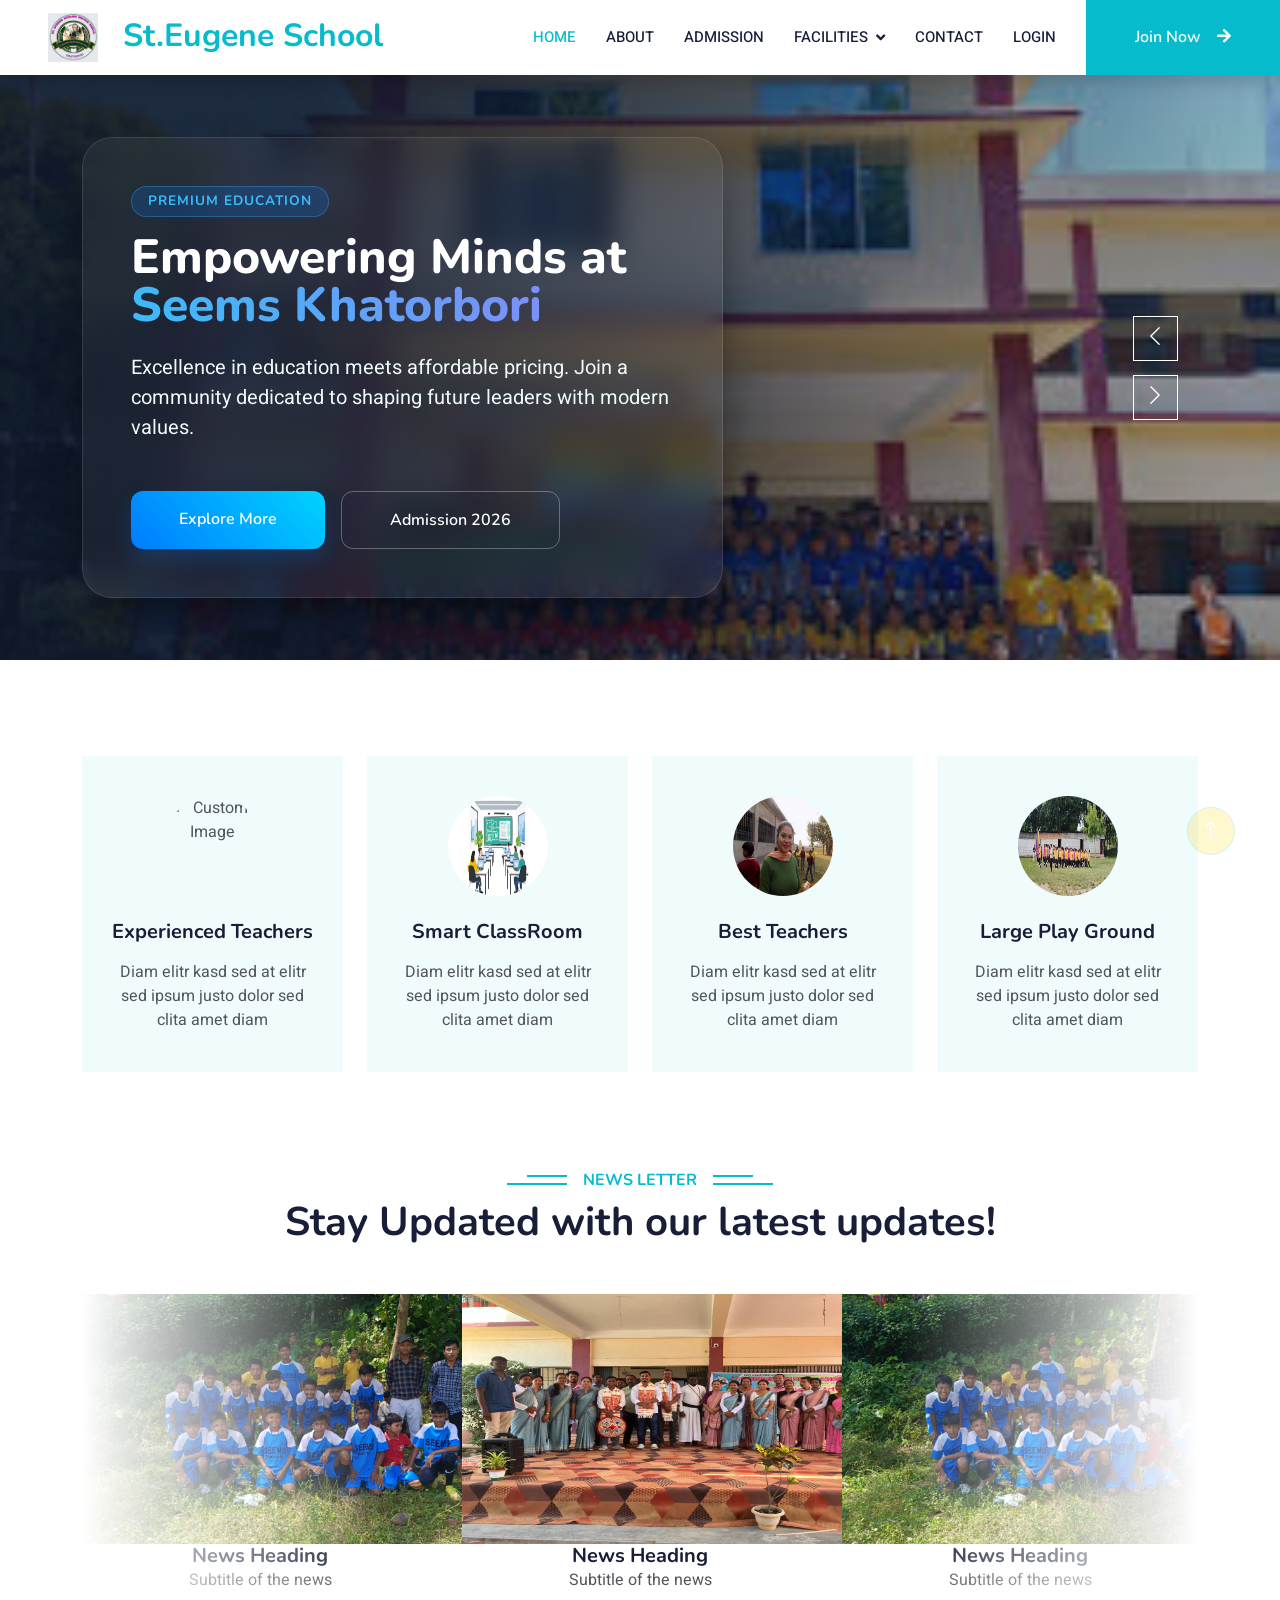
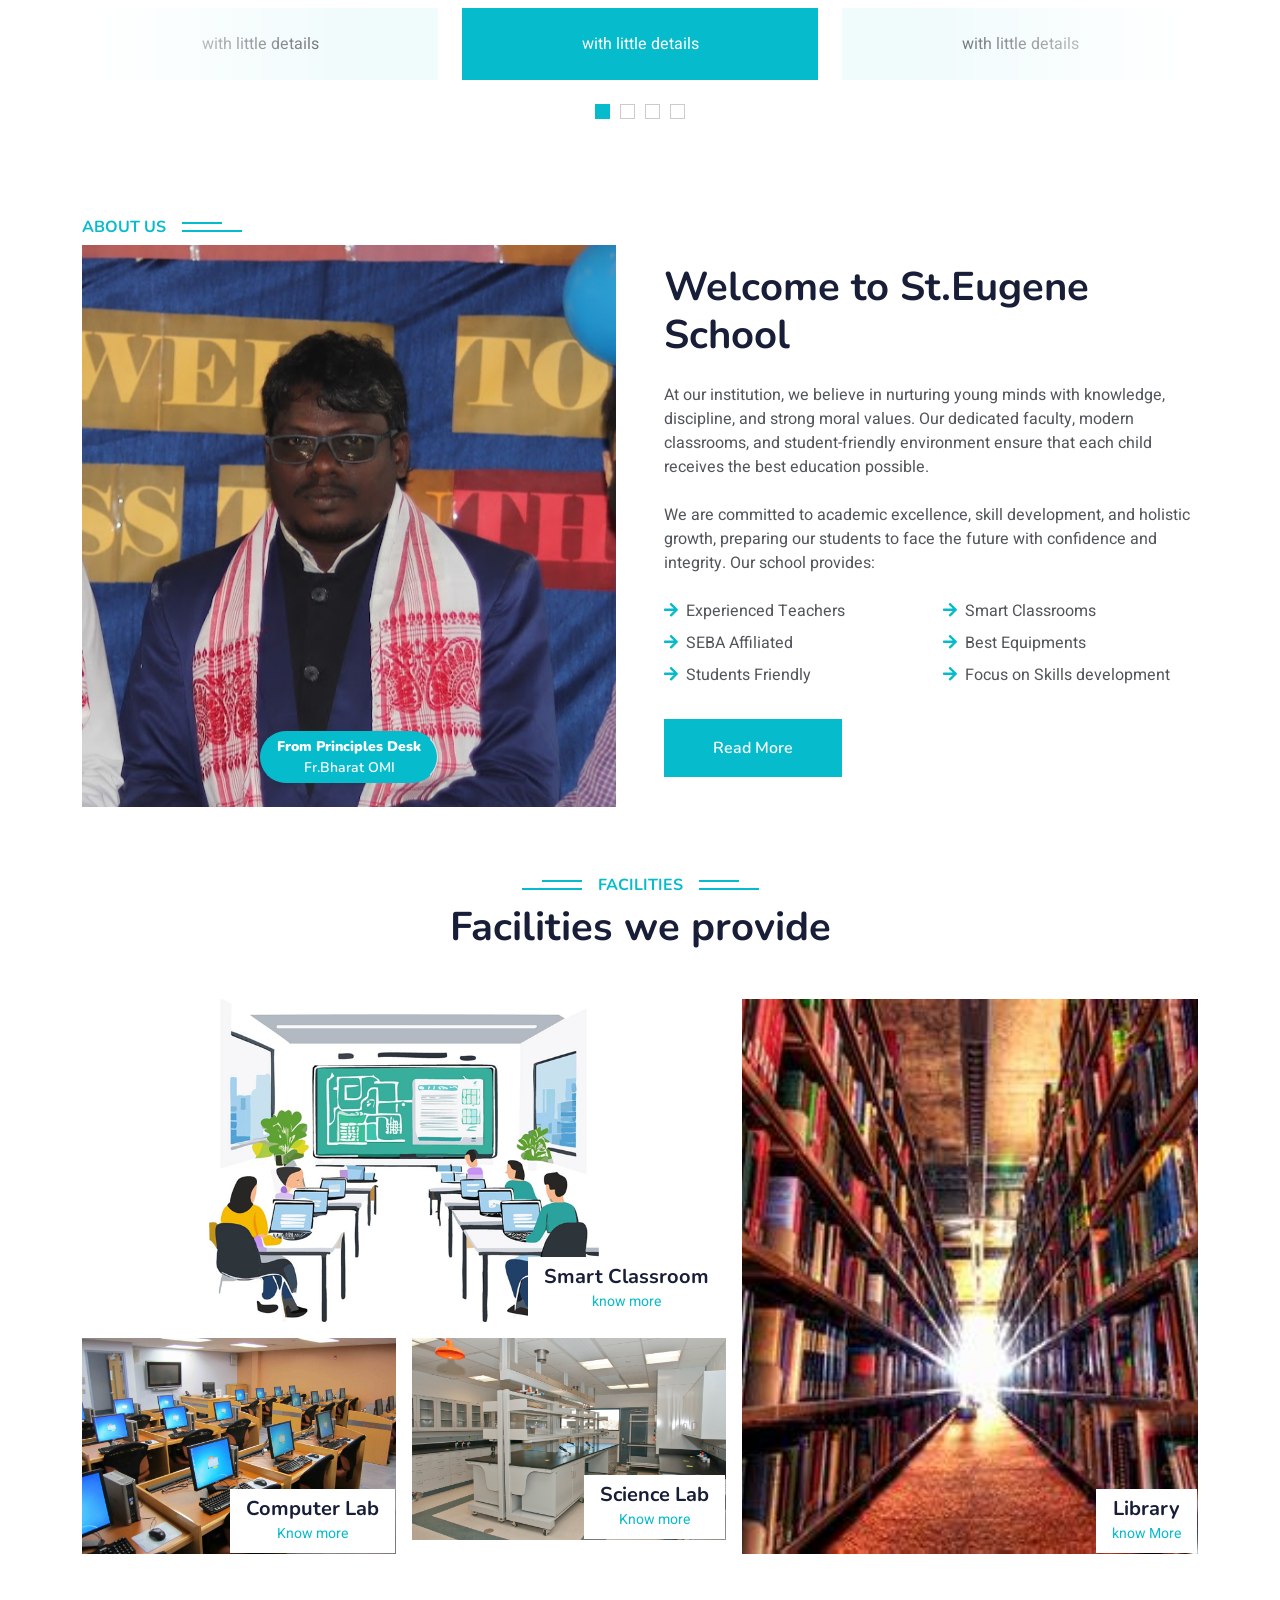
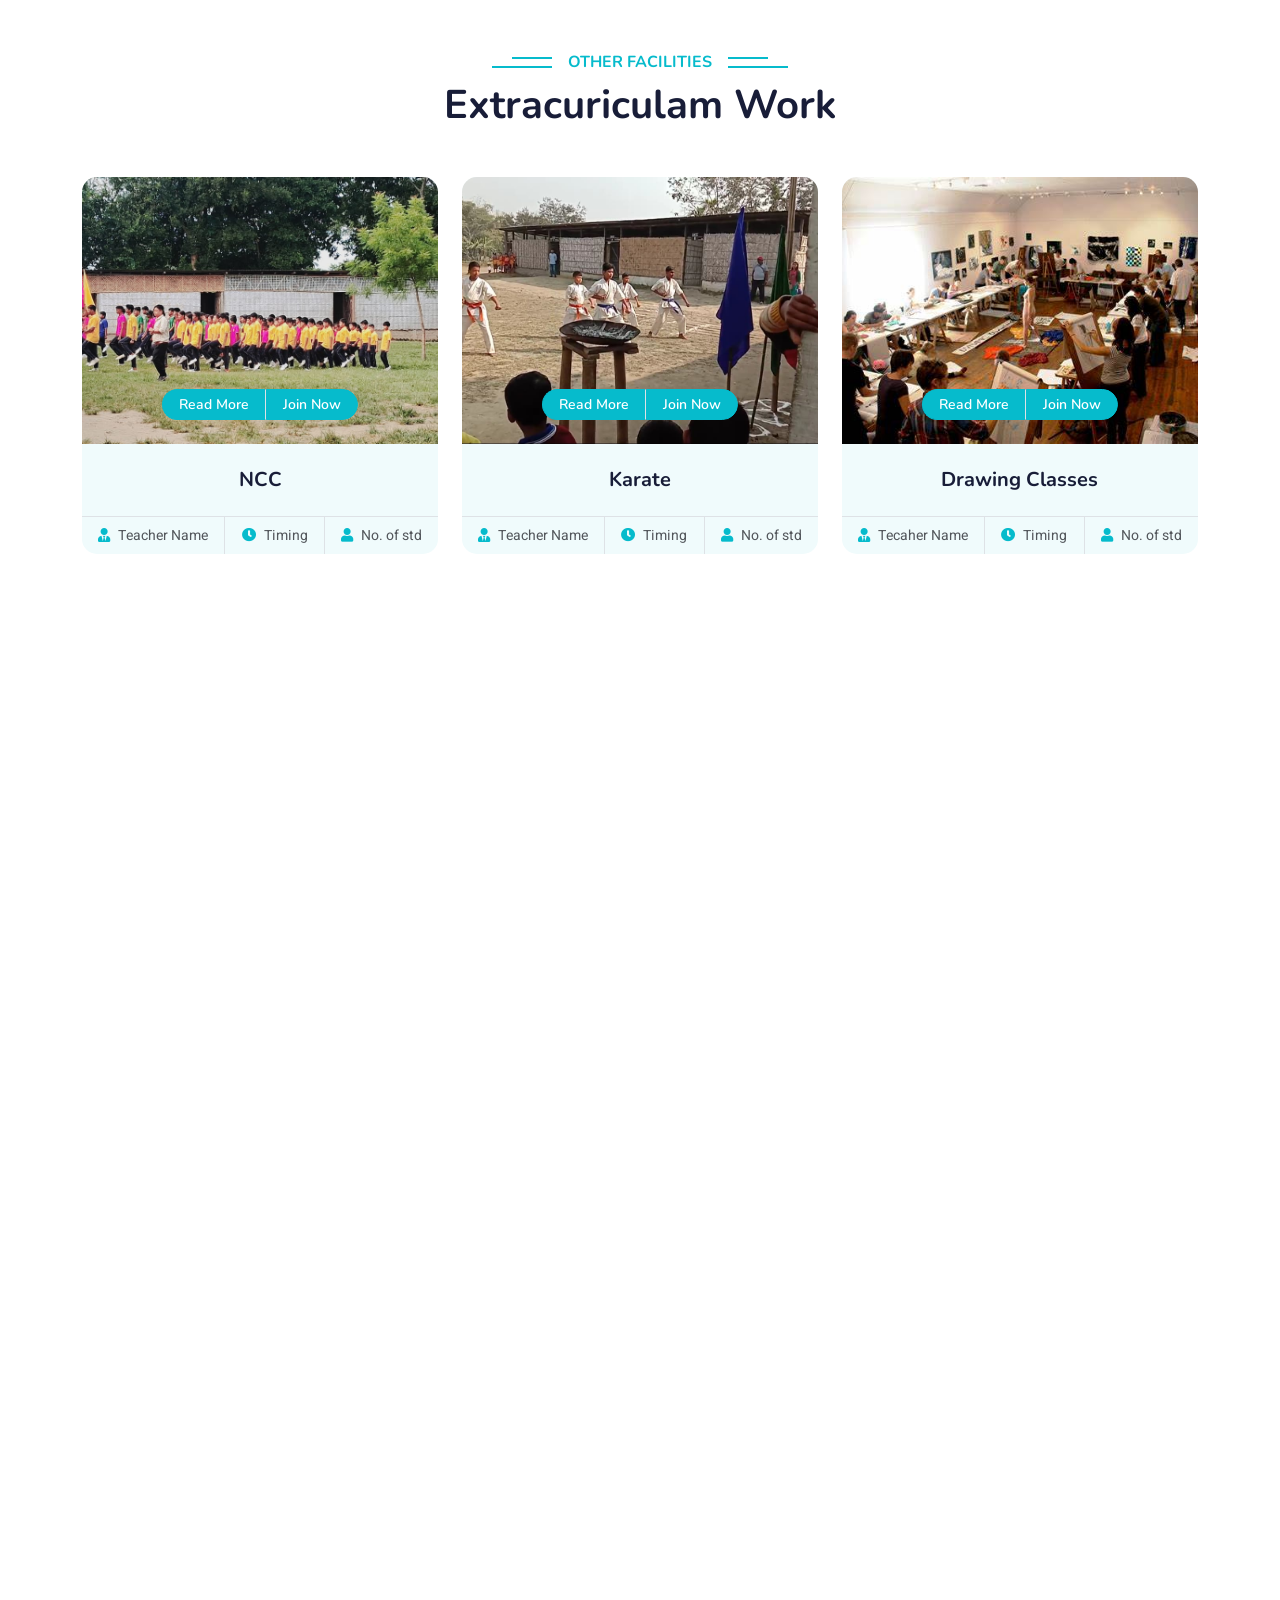
==== index.html @ ec5b70e0 "Initial commit" ====
<!DOCTYPE html>
<html lang="en">

<head>
    <meta charset="utf-8">
    <title>Seemskhatorbori</title>
    <meta content="width=device-width, initial-scale=1.0" name="viewport">
    <meta content="" name="keywords">
    <meta content="" name="description">

    <!-- Favicon -->
    <link href="img/favicon.ico" rel="icon">

    <!-- Google Web Fonts -->
    <link rel="preconnect" href="https://fonts.googleapis.com">
    <link rel="preconnect" href="https://fonts.gstatic.com" crossorigin>
    <link href="https://fonts.googleapis.com/css2?family=Heebo:wght@400;500;600&family=Nunito:wght@600;700;800&display=swap" rel="stylesheet">

    <!-- Icon Font Stylesheet -->
    <link href="https://cdnjs.cloudflare.com/ajax/libs/font-awesome/5.10.0/css/all.min.css" rel="stylesheet">
    <link href="https://cdn.jsdelivr.net/npm/bootstrap-icons@1.4.1/font/bootstrap-icons.css" rel="stylesheet">

    <!-- Libraries Stylesheet -->
    <link href="lib/animate/animate.min.css" rel="stylesheet">
    <link href="lib/owlcarousel/assets/owl.carousel.min.css" rel="stylesheet">

    <!-- Customized Bootstrap Stylesheet -->
    <link href="css/bootstrap.min.css" rel="stylesheet">

    <!-- Template Stylesheet -->
    <link href="css/style.css" rel="stylesheet">
    <link rel="stylesheet" href="/css/footer.css">
</head>

<body>
    <!-- Spinner Start -->
    <div id="spinner" class="show bg-white position-fixed translate-middle w-100 vh-100 top-50 start-50 d-flex align-items-center justify-content-center">
        <div class="spinner-border text-primary" style="width: 3rem; height: 3rem;" role="status">
            <span class="sr-only">Loading...</span>
        </div>
    </div>
    <!-- Spinner End -->


    <!-- Navbar Start -->
    <nav class="navbar navbar-expand-lg bg-white navbar-light shadow sticky-top p-0">
        <a href="index.html" class="navbar-brand d-flex align-items-center px-4 px-lg-5">
            <h2 class="m-0 text-primary"><img src="./img/School Logo.jpg" alt="Custom Image" class="logo me-3">
                St.Eugene School</h2>
        </a>
        <button type="button" class="navbar-toggler me-4" data-bs-toggle="collapse" data-bs-target="#navbarCollapse">
            <span class="navbar-toggler-icon"></span>
        </button>
        <div class="collapse navbar-collapse" id="navbarCollapse">
            <div class="navbar-nav ms-auto p-4 p-lg-0">
                <a href="index.html" class="nav-item nav-link active">Home</a>
                <a href="about.html" class="nav-item nav-link">About</a>
                <a href="admission.html" class="nav-item nav-link">Admission</a>
                <div class="nav-item dropdown">
                    <a href="#" class="nav-link dropdown-toggle" data-bs-toggle="dropdown">Facilities</a>
                    <div class="dropdown-menu fade-down m-0">
                        <a href="faculties.html" class="dropdown-item">Faculties</a>
                        <a href="Alumnicell.html" class="dropdown-item">Alumni Cell</a>
                        <a href="404.html" class="dropdown-item">Add More</a>
                    </div>
                </div>
                <a href="contact.html" class="nav-item nav-link">Contact</a>
                <a href="https://seemskhatorbori.in/site/userlogin" class="nav-item nav-link" id="login">Login</a>
            </div>
            <a href="https://seemskhatorbori.in/admission" class="btn btn-primary py-4 px-lg-5 d-none d-lg-block">Join Now<i class="fa fa-arrow-right ms-3"></i></a>
        </div>
        <!-- Custom Popup -->
        <div id="popup" class="popup">
            <div class="popup-content">
                <span class="close-btn">&times;</span>
                <p>Are you a student of St.Eugene school?</p>
                <button id="yes-btn">Yes</button>
                <button id="no-btn">No</button>
            </div>
        </div>
    </nav>
    <!-- Navbar End -->


    <!-- Carousel Start -->
    <div class="container-fluid p-0 mb-5 header-carousel-wrapper">
        <div class="owl-carousel header-carousel position-relative">
            
            <div class="owl-carousel-item position-relative">
                <img class="img-fluid carousel-img" src="./img/banner.jpg" alt="Banner">
                <div class="carousel-overlay">
                    <div class="container h-100">
                        <div class="row h-100 align-items-center">
                            <div class="col-sm-10 col-lg-7">
                                <div class="glass-content-card animated fadeIn">
                                    <h5 class="modern-badge mb-3 animated slideInDown">Premium Education</h5>
                                    <h1 class="display-2 text-white fw-bold mb-4 animated slideInDown">Empowering Minds at <span class="text-gradient">Seems Khatorbori</span></h1>
                                    <p class="fs-5 text-light mb-5 animated fadeInUp">Excellence in education meets affordable pricing. Join a community dedicated to shaping future leaders with modern values.</p>
                                    <div class="d-flex flex-wrap gap-3">
                                        <a href="Readmore.html" class="btn btn-width btn-primary-modern py-3 px-5 animated slideInLeft">Explore More</a>
                                        <a href="https://seemskhatorbori.in/admission" class="btn btn-width btn-outline-glass py-3 px-5 animated slideInRight">Admission 2026</a>
                                    </div>
                                </div>
                            </div>
                        </div>
                    </div>
                </div>
            </div>

            <div class="owl-carousel-item position-relative">
                <img class="img-fluid carousel-img" src="./img/School Wallpaper 2.jpg" alt="School Campus">
                <div class="carousel-overlay">
                    <div class="container h-100">
                        <div class="row h-100 align-items-center">
                            <div class="col-sm-10 col-lg-7">
                                <div class="glass-content-card animated fadeIn">
                                    <h5 class="modern-badge mb-3 animated slideInDown">Our Campus</h5>
                                    <h1 class="display-2 text-white fw-bold mb-4 animated slideInDown">A World-Class Environment for <span class="text-gradient">Growth</span></h1>
                                    <p class="fs-5 text-light mb-5 animated fadeInUp">Our state-of-the-art facilities provide the perfect backdrop for students to explore their full potential in Morigaon.</p>
                                    <div class="d-flex flex-wrap gap-3">
                                        <a href="Readmore.html" class="btn btn-width btn-primary-modern py-3 px-5 animated slideInLeft">View Facilities</a>
                                        <a href="https://seemskhatorbori.in/admission" class="btn btn-width btn-outline-glass py-3 px-5 animated slideInRight">Join Us Now</a>
                                    </div>
                                </div>
                            </div>
                        </div>
                    </div>
                </div>
            </div>

        </div>
    </div>
    <!-- Carousel End -->


    <!-- Core Features -->
    <div class="container-xxl py-5">
        <div class="container">
            <div class="row g-4">
                <div class="col-lg-3 col-sm-6 wow fadeInUp" data-wow-delay="0.1s">
                    <div class="service-item text-center pt-3">
                        <div class="p-4">
                            <!--i class="fa fa-3x fa-graduation-cap text-primary mb-4"></i-->
                            <img src="./img/Teacher 1.JPG" alt="Custom Image" class="logo mb-4" style="width: 100px; height: 100px; display: inline-block; border-radius: 50%;">
                            <h5 class="mb-3">Experienced Teachers</h5>
                            <p>Diam elitr kasd sed at elitr sed ipsum justo dolor sed clita amet diam</p>
                        </div>
                    </div>
                </div>
                <div class="col-lg-3 col-sm-6 wow fadeInUp" data-wow-delay="0.3s">
                    <div class="service-item text-center pt-3">
                        <div class="p-4">
                            <!--i class="fa fa-3x fa-globe text-primary mb-4"></i-->
                            <img src="./img/Smart Classroom.png" alt="Custom Image" class="logo mb-4" style="width: 100px; height: 100px; display: inline-block; border-radius: 50%;">
                            <h5 class="mb-3">Smart ClassRoom</h5>
                            <p>Diam elitr kasd sed at elitr sed ipsum justo dolor sed clita amet diam</p>
                        </div>
                    </div>
                </div>
                <div class="col-lg-3 col-sm-6 wow fadeInUp" data-wow-delay="0.5s">
                    <div class="service-item text-center pt-3">
                        <div class="p-4">
                            <!--i class="fa fa-3x fa-home text-primary mb-4"></i-->
                            <img src="./img/Teacher 2.jpg" alt="Custom Image" class="logo mb-4" style="width: 100px; height: 100px; display: inline-block; border-radius: 50%;">
                            <h5 class="mb-3">Best Teachers</h5>
                            <p>Diam elitr kasd sed at elitr sed ipsum justo dolor sed clita amet diam</p>
                        </div>
                    </div>
                </div>
                <div class="col-lg-3 col-sm-6 wow fadeInUp" data-wow-delay="0.7s">
                    <div class="service-item text-center pt-3">
                        <div class="p-4">
                            <!--i class="fa fa-3x fa-book-open text-primary mb-4"></i-->
                            <img src="./img/NCC.jpg" alt="Custom Image" class="logo mb-4" style="width: 100px; height: 100px; display: inline-block; border-radius: 50%;">
                            <h5 class="mb-3">Large Play Ground</h5>
                            <p>Diam elitr kasd sed at elitr sed ipsum justo dolor sed clita amet diam</p>
                        </div>
                    </div>
                </div>
            </div>
        </div>
    </div>
    <!-- Core Features -->

    <!-- News Letter -->
    <div class="container-xxl py-5 wow fadeInUp" data-wow-delay="0.1s">
        <div class="container">
            <div class="text-center">
                <h6 class="section-title bg-white text-center text-primary px-3">News Letter </h6>
                <h1 class="mb-5">Stay Updated with our latest updates!</h1>
            </div>
            <div class="owl-carousel testimonial-carousel position-relative">
                <div class="testimonial-item text-center">
                    <img src="./img/News Letter 1.jpg" style="width: 450px; height: 250px; display: inline-block;">
                    <h5 class="mb-0">News Heading</h5>
                    <p>Subtitle of the news</p>
                    <div class="testimonial-text bg-light text-center p-4">
                    <p class="mb-0">with little details</p>
                    </div>
                </div>
                <div class="testimonial-item text-center">
                    <img src="./img/News Letter 2.jpg" style="width: 450px; height: 250px; display: inline-block;">
                    <h5 class="mb-0">News Heading</h5>
                    <p>Subtitle of the news</p>
                    <div class="testimonial-text bg-light text-center p-4">
                    <p class="mb-0">with little details</p>
                    </div>
                </div>
                <div class="testimonial-item text-center">
                    <img src="./img/News Letter 1.jpg" style="width: 450px; height: 250px; display: inline-block;">
                    <h5 class="mb-0">News Heading</h5>
                    <p>Subtitle of the news</p>
                    <div class="testimonial-text bg-light text-center p-4">
                    <p class="mb-0">with little details</p>
                    </div>
                </div>
                <div class="testimonial-item text-center">
                    <img src="./img/News Letter 2.jpg" style="width: 450px; height: 250px; display: inline-block;">
                    <h5 class="mb-0">News Heading</h5>
                    <p>Subtitle of the news</p>
                    <div class="testimonial-text bg-light text-center p-4">
                    <p class="mb-0">with little details</p>
                    </div>
                </div>
            </div>
        </div>
    </div>
    <!-- News Letter End -->


    <!--About Start -->
       <div class="container-xxl py-5">
        <div class="container">
            <div class="row g-5">
                <div class="col-lg-6 wow fadeInUp" data-wow-delay="0.1s" style="min-height: 400px;">
                    <h6 class="section-title bg-white text-start text-primary pe-3">About Us</h6>
                    <div class="position-relative h-100">
                        <img class="img-fluid position-absolute w-100 h-100" src="./img/Principle Image.jpg" alt="Principles Image" style="object-fit: cover;"></img>
                            <div class="w-100 d-flex justify-content-center position-absolute bottom-0 start-0 mb-4">
                                <a href="#" class="flex-shrink-0 btn btn-sm btn-primary px-3 border-end" style="border-radius: 30px 30px 30px 30px;"><b>From Principles Desk</b> <br>Fr.Bharat OMI</a>
                            </div>
                    </div>
                </div>
                <div class="col-lg-6 wow fadeInUp" data-wow-delay="0.3s">
                    <!-- <h6 class="section-title bg-white text-start text-primary pe-3">About Us</h6> --><br><br>
                    <h1 class="mb-4">Welcome to St.Eugene School</h1>
                    <p class="mb-4">At our institution, we believe in nurturing young minds with knowledge,
                         discipline, and strong moral values. Our dedicated faculty, modern classrooms, 
                         and student-friendly environment ensure that each child receives the best education possible. </p>
                    <p class="mb-4">We are committed to academic excellence, skill development, and holistic growth,
                         preparing our students to face the future with confidence and integrity. Our school provides:</p>
                    <div class="row gy-2 gx-4 mb-4">
                        <div class="col-sm-6">
                            <p class="mb-0"><i class="fa fa-arrow-right text-primary me-2"></i>Experienced Teachers</p>
                        </div>
                        <div class="col-sm-6">
                            <p class="mb-0"><i class="fa fa-arrow-right text-primary me-2"></i>Smart Classrooms</p>
                        </div>
                        <div class="col-sm-6">
                            <p class="mb-0"><i class="fa fa-arrow-right text-primary me-2"></i>SEBA Affiliated</p>
                        </div>
                        <div class="col-sm-6">
                            <p class="mb-0"><i class="fa fa-arrow-right text-primary me-2"></i>Best Equipments</p>
                        </div>
                        <div class="col-sm-6">
                            <p class="mb-0"><i class="fa fa-arrow-right text-primary me-2"></i>Students Friendly</p>
                        </div>
                        <div class="col-sm-6">
                            <p class="mb-0"><i class="fa fa-arrow-right text-primary me-2"></i>Focus on Skills development</p>
                        </div>
                    </div>
                    <a class="btn btn-primary py-3 px-5 mt-2" href="principlesDesk.html">Read More</a>
                </div>
            </div>
        </div>
    </div>
    <!-- About End -->


    <!-- Facilities Start -->
    <div class="container-xxl py-5 category">
        <div class="container">
            <div class="text-center wow fadeInUp" data-wow-delay="0.1s">
                <h6 class="section-title bg-white text-center text-primary px-3">Facilities</h6>
                <h1 class="mb-5">Facilities we provide</h1>
            </div>
            <div class="row g-3">
                <div class="col-lg-7 col-md-6">
                    <div class="row g-3">
                        <div class="col-lg-12 col-md-12 wow zoomIn" data-wow-delay="0.1s">
                            <a class="position-relative d-block overflow-hidden" href="">
                                <img class="img-fluid" src="./img/Smart Classroom.png" alt="Smart Classroom Image">
                                <div class="bg-white text-center position-absolute bottom-0 end-0 py-2 px-3" style="margin: 1px;">
                                    <h5 class="m-0">Smart Classroom</h5>
                                    <small class="text-primary">know more</small>
                                </div>
                            </a>
                        </div>
                        <div class="col-lg-6 col-md-12 wow zoomIn" data-wow-delay="0.3s">
                            <a class="position-relative d-block overflow-hidden" href="">
                                <img class="img-fluid" src="./img/Computer Lab.jpg" alt="Computer Lab Image">
                                <div class="bg-white text-center position-absolute bottom-0 end-0 py-2 px-3" style="margin: 1px;">
                                    <h5 class="m-0">Computer Lab </h5>
                                    <small class="text-primary">Know more</small>
                                </div>
                            </a>
                        </div>
                        <div class="col-lg-6 col-md-12 wow zoomIn" data-wow-delay="0.5s">
                            <a class="position-relative d-block overflow-hidden" href="">
                                <img class="img-fluid" src="./img/Science Lab.jpg" alt="Science Lab Image">
                                <div class="bg-white text-center position-absolute bottom-0 end-0 py-2 px-3" style="margin: 1px;">
                                    <h5 class="m-0">Science Lab </h5>
                                    <small class="text-primary">Know more</small>
                                </div>
                            </a>
                        </div>
                    </div>
                </div>
                <div class="col-lg-5 col-md-6 wow zoomIn" data-wow-delay="0.7s" style="min-height: 350px;">
                    <a class="position-relative d-block h-100 overflow-hidden" href="">
                        <img class="img-fluid position-absolute w-100 h-100" src="./img/Library.jpg" alt="Library Image" style="object-fit: cover;">
                        <div class="bg-white text-center position-absolute bottom-0 end-0 py-2 px-3" style="margin:  1px;">
                            <h5 class="m-0">Library </h5>
                            <small class="text-primary">know More </small>
                        </div>
                    </a>
                </div>
            </div>
        </div>
    </div>
    <!-- Facilities End -->


    <!-- Other Facilities Start -->
    <div class="container-xxl py-5">
        <div class="container">
            <div class="text-center wow fadeInUp" data-wow-delay="0.1s">
                <h6 class="section-title bg-white text-center text-primary px-3">Other Facilities</h6>
                <h1 class="mb-5">Extracuriculam Work</h1>
            </div>
            <div class="row g-4 justify-content-center">
                <div class="col-lg-4 col-md-6 wow fadeInUp" data-wow-delay="0.1s">
                    <div class="course-item bg-light">
                        <div class="position-relative overflow-hidden">
                            <img class="img-fluid" src="./img/NCC.jpg" alt="NCC">
                            <div class="w-100 d-flex justify-content-center position-absolute bottom-0 start-0 mb-4">
                                <a href="#" class="flex-shrink-0 btn btn-sm btn-primary px-3 border-end" style="border-radius: 30px 0 0 30px;">Read More</a>
                                <a href="#" class="flex-shrink-0 btn btn-sm btn-primary px-3" style="border-radius: 0 30px 30px 0;">Join Now</a>
                            </div>
                        </div>
                        <div class="text-center p-4 pb-0">
                            <!--h3 class="mb-0">$149.00</h3>
                            <!--div class="mb-3">
                                <small class="fa fa-star text-primary"></small>
                                <small class="fa fa-star text-primary"></small>
                                <small class="fa fa-star text-primary"></small>
                                <small class="fa fa-star text-primary"></small>
                                <small class="fa fa-star text-primary"></small>
                                <small>(123)</small>
                            </div-->
                            <h5 class="mb-4">NCC</h5>
                        </div>
                        <div class="d-flex border-top">
                            <small class="flex-fill text-center border-end py-2"><i class="fa fa-user-tie text-primary me-2"></i>Teacher Name </small>
                            <small class="flex-fill text-center border-end py-2"><i class="fa fa-clock text-primary me-2"></i>Timing </small>
                            <small class="flex-fill text-center py-2"><i class="fa fa-user text-primary me-2"></i>No. of std</small>
                        </div>
                    </div>
                </div>
                <div class="col-lg-4 col-md-6 wow fadeInUp" data-wow-delay="0.3s">
                    <div class="course-item bg-light">
                        <div class="position-relative overflow-hidden">
                            <img class="img-fluid" src="./img/Karate.jpg" alt="Karate">
                            <div class="w-100 d-flex justify-content-center position-absolute bottom-0 start-0 mb-4">
                                <a href="#" class="flex-shrink-0 btn btn-sm btn-primary px-3 border-end" style="border-radius: 30px 0 0 30px;">Read More</a>
                                <a href="#" class="flex-shrink-0 btn btn-sm btn-primary px-3" style="border-radius: 0 30px 30px 0;">Join Now</a>
                            </div>
                        </div>
                        <div class="text-center p-4 pb-0">
                            <!--h3 class="mb-0">$149.00</h3>
                            <div class="mb-3">
                                <small class="fa fa-star text-primary"></small>
                                <small class="fa fa-star text-primary"></small>
                                <small class="fa fa-star text-primary"></small>
                                <small class="fa fa-star text-primary"></small>
                                <small class="fa fa-star text-primary"></small>
                                <small>(123)</small>
                            </div-->
                            <h5 class="mb-4">Karate </h5>
                        </div>
                        <div class="d-flex border-top">
                            <small class="flex-fill text-center border-end py-2"><i class="fa fa-user-tie text-primary me-2"></i>Teacher Name</small>
                            <small class="flex-fill text-center border-end py-2"><i class="fa fa-clock text-primary me-2"></i>Timing</small>
                            <small class="flex-fill text-center py-2"><i class="fa fa-user text-primary me-2"></i>No. of std</small>
                        </div>
                    </div>
                </div>
                <div class="col-lg-4 col-md-6 wow fadeInUp" data-wow-delay="0.5s">
                    <div class="course-item bg-light">
                        <div class="position-relative overflow-hidden">
                            <img class="img-fluid" src="./img/Drawing Classes.jpg" alt="Drawing Classes">
                            <div class="w-100 d-flex justify-content-center position-absolute bottom-0 start-0 mb-4">
                                <a href="#" class="flex-shrink-0 btn btn-sm btn-primary px-3 border-end" style="border-radius: 30px 0 0 30px;">Read More</a>
                                <a href="#" class="flex-shrink-0 btn btn-sm btn-primary px-3" style="border-radius: 0 30px 30px 0;">Join Now</a>
                            </div>
                        </div>
                        <div class="text-center p-4 pb-0">
                            <!--h3 class="mb-0">$149.00</h3>
                            <div class="mb-3">
                                <small class="fa fa-star text-primary"></small>
                                <small class="fa fa-star text-primary"></small>
                                <small class="fa fa-star text-primary"></small>
                                <small class="fa fa-star text-primary"></small>
                                <small class="fa fa-star text-primary"></small>
                                <small>(123)</small>
                            </div-->
                            <h5 class="mb-4">Drawing Classes </h5>
                        </div>
                        <div class="d-flex border-top">
                            <small class="flex-fill text-center border-end py-2"><i class="fa fa-user-tie text-primary me-2"></i>Tecaher Name</small>
                            <small class="flex-fill text-center border-end py-2"><i class="fa fa-clock text-primary me-2"></i>Timing</small>
                            <small class="flex-fill text-center py-2"><i class="fa fa-user text-primary me-2"></i>No. of std</small>
                        </div>
                    </div>
                </div>
            </div>
        </div>
    </div>
    <!-- Other Facilities End -->


    <!-- Faculties start -->
    <div class="container-xxl py-5">
        <div class="container">
            <div class="text-center wow fadeInUp" data-wow-delay="0.1s">
                <h6 class="section-title bg-white text-center text-primary px-3">Faculties</h6>
                <h1 class="mb-5">Experienced Teachers</h1>
            </div>
            <div class="owl-carousel faculty-carousel wow fadeInUp" data-wow-delay="0.2s">

                <div class="col-lg-3 col-md-6 wow fadeInUp" data-wow-delay="0.5s">
                    <div class="team-item team-item-modern bg-light">
                            <div class="overflow-hidden">
                                <img class="img-fluid" src="./img/Teacher 1.JPG" alt="Teacher Image">
                            </div>
                            <div class="position-relative d-flex justify-content-center" style="margin-top: -23px;">
                                <div class="bg-light d-flex justify-content-center pt-2 px-1">
                                    <a class="btn btn-sm-square btn-primary mx-1" href=""><i class="fab fa-facebook-f"></i></a>
                                    <a class="btn btn-sm-square btn-primary mx-1" href=""><i class="fab fa-twitter"></i></a>
                                    <a class="btn btn-sm-square btn-primary mx-1" href=""><i class="fab fa-instagram"></i></a>
                                </div>
                            </div>
                        <div class="text-center p-4">
                            <h5 class="mb-0">Teacher Name</h5>
                            <small>Science</small>
                        </div>
                    </div>
                </div>

                <div class="col-lg-3 col-md-6 wow fadeInUp" data-wow-delay="0.5s">
                    <div class="team-item bg-light">
                            <div class="overflow-hidden">
                                <img class="img-fluid" src="./img/Teacher 2.JPG" alt="Teacher Image">
                            </div>
                            <div class="position-relative d-flex justify-content-center" style="margin-top: -23px;">
                                <div class="bg-light d-flex justify-content-center pt-2 px-1">
                                    <a class="btn btn-sm-square btn-primary mx-1" href=""><i class="fab fa-facebook-f"></i></a>
                                    <a class="btn btn-sm-square btn-primary mx-1" href=""><i class="fab fa-twitter"></i></a>
                                    <a class="btn btn-sm-square btn-primary mx-1" href=""><i class="fab fa-instagram"></i></a>
                                </div>
                            </div>
                        <div class="text-center p-4">
                            <h5 class="mb-0">Teacher Name</h5>
                            <small>Science</small>
                        </div>
                    </div>
                </div>

                <div class="col-lg-3 col-md-6 wow fadeInUp" data-wow-delay="0.5s">
                    <div class="team-item bg-light">
                            <div class="overflow-hidden">
                                <img class="img-fluid" src="./img/Teacher 1.JPG" alt="Teacher Image">
                            </div>
                            <div class="position-relative d-flex justify-content-center" style="margin-top: -23px;">
                                <div class="bg-light d-flex justify-content-center pt-2 px-1">
                                    <a class="btn btn-sm-square btn-primary mx-1" href=""><i class="fab fa-facebook-f"></i></a>
                                    <a class="btn btn-sm-square btn-primary mx-1" href=""><i class="fab fa-twitter"></i></a>
                                    <a class="btn btn-sm-square btn-primary mx-1" href=""><i class="fab fa-instagram"></i></a>
                                </div>
                            </div>
                        <div class="text-center p-4">
                            <h5 class="mb-0">Teacher Name</h5>
                            <small>Science</small>
                        </div>
                    </div>
                </div>

                <div class="col-lg-3 col-md-6 wow fadeInUp" data-wow-delay="0.5s">
                    <div class="team-item bg-light">
                            <div class="overflow-hidden">
                                <img class="img-fluid" src="./img/Teacher 2.JPG" alt="Teacher Image">
                            </div>
                            <div class="position-relative d-flex justify-content-center" style="margin-top: -23px;">
                                <div class="bg-light d-flex justify-content-center pt-2 px-1">
                                    <a class="btn btn-sm-square btn-primary mx-1" href=""><i class="fab fa-facebook-f"></i></a>
                                    <a class="btn btn-sm-square btn-primary mx-1" href=""><i class="fab fa-twitter"></i></a>
                                    <a class="btn btn-sm-square btn-primary mx-1" href=""><i class="fab fa-instagram"></i></a>
                                </div>
                            </div>
                        <div class="text-center p-4">
                            <h5 class="mb-0">Teacher Name</h5>
                            <small>Science</small>
                        </div>
                    </div>
                </div>

                <div class="col-lg-3 col-md-6 wow fadeInUp" data-wow-delay="0.5s">
                    <div class="team-item bg-light">
                            <div class="overflow-hidden">
                                <img class="img-fluid" src="./img/Teacher 1.JPG" alt="Teacher Image">
                            </div>
                            <div class="position-relative d-flex justify-content-center" style="margin-top: -23px;">
                                <div class="bg-light d-flex justify-content-center pt-2 px-1">
                                    <a class="btn btn-sm-square btn-primary mx-1" href=""><i class="fab fa-facebook-f"></i></a>
                                    <a class="btn btn-sm-square btn-primary mx-1" href=""><i class="fab fa-twitter"></i></a>
                                    <a class="btn btn-sm-square btn-primary mx-1" href=""><i class="fab fa-instagram"></i></a>
                                </div>
                            </div>
                        <div class="text-center p-4">
                            <h5 class="mb-0">Teacher Name</h5>
                            <small>Science</small>
                        </div>
                    </div>
                </div>

                <div class="col-lg-3 col-md-6 wow fadeInUp" data-wow-delay="0.5s">
                    <div class="team-item bg-light">
                            <div class="overflow-hidden">
                                <img class="img-fluid" src="./img/Teacher 2.JPG" alt="Teacher Image">
                            </div>
                            <div class="position-relative d-flex justify-content-center" style="margin-top: -23px;">
                                <div class="bg-light d-flex justify-content-center pt-2 px-1">
                                    <a class="btn btn-sm-square btn-primary mx-1" href=""><i class="fab fa-facebook-f"></i></a>
                                    <a class="btn btn-sm-square btn-primary mx-1" href=""><i class="fab fa-twitter"></i></a>
                                    <a class="btn btn-sm-square btn-primary mx-1" href=""><i class="fab fa-instagram"></i></a>
                                </div>
                            </div>
                        <div class="text-center p-4">
                            <h5 class="mb-0">Teacher Name</h5>
                            <small>Science</small>
                        </div>
                    </div>
                </div>

                <div class="col-lg-3 col-md-6 wow fadeInUp" data-wow-delay="0.5s">
                    <div class="team-item bg-light">
                            <div class="overflow-hidden">
                                <img class="img-fluid" src="./img/Teacher 1.JPG" alt="Teacher Image">
                            </div>
                            <div class="position-relative d-flex justify-content-center" style="margin-top: -23px;">
                                <div class="bg-light d-flex justify-content-center pt-2 px-1">
                                    <a class="btn btn-sm-square btn-primary mx-1" href=""><i class="fab fa-facebook-f"></i></a>
                                    <a class="btn btn-sm-square btn-primary mx-1" href=""><i class="fab fa-twitter"></i></a>
                                    <a class="btn btn-sm-square btn-primary mx-1" href=""><i class="fab fa-instagram"></i></a>
                                </div>
                            </div>
                        <div class="text-center p-4">
                            <h5 class="mb-0">Teacher Name</h5>
                            <small>Science</small>
                        </div>
                    </div>
                </div>

            </div>

            <div class="text-center mt-5 wow fadeInUp" data-wow-delay="0.1s">
                <a href="./faculties.html" class="btn btn-primary-modern py-3 px-5 rounded-pill">
                    <span>See All Faculty</span>
                    <i class="fa fa-arrow-right ms-2"></i>
                </a>
            </div>

        </div>
    </div>
    <!-- Faculties End -->


    <!-- Alumni Cell Start -->
    <div class="container-xxl py-5 wow fadeInUp" data-wow-delay="0.1s">
        <div class="container">
            <div class="text-center">
                <h6 class="section-title bg-white text-center text-primary px-3">Alumni Chronicles</h6>
                <h1 class="mb-5">Our Proud Alumni!</h1>
            </div>
            <div class="owl-carousel testimonial-carousel position-relative">
                <div class="testimonial-item text-center">
                    <img src="./img/Alumni Image 3.jpg" style="width: 450px; height: 250px; display: inline-block;">
                    <h5 class="mb-0">Batch Name</h5>
                    <p>Year Of Passed Out</p>
                    <div class="testimonial-text bg-light text-center p-4">
                    <p class="mb-0">About the Batch and their Achievments with all the details</p>
                    </div>
                </div>
                <div class="testimonial-item text-center">
                    <img src="./img/Alumni Image 2.jpg" style="width: 450px; height: 250px; display: inline-block;">
                    <h5 class="mb-0">Batch Name</h5>
                    <p>Year Of Passed Out</p>
                    <div class="testimonial-text bg-light text-center p-4">
                    <p class="mb-0">About the Batch and their Achievments with all the details</p>
                    </div>
                </div>
                <div class="testimonial-item text-center">
                    <img src="./img/Alumni Image 3.jpg" style="width: 450px; height: 250px; display: inline-block;">
                    <h5 class="mb-0">Batch Name</h5>
                    <p>Year Of Passed Out</p>
                    <div class="testimonial-text bg-light text-center p-4">
                    <p class="mb-0">About the Batch and their Achievments with all the details</p>
                    </div>
                </div>
                <div class="testimonial-item text-center">
                    <img src="D:\VS code Files\School Draft images\Alumni Image 2.jpg" style="width: 450px; height: 250px; display: inline-block;">
                    <h5 class="mb-0">Batch Name</h5>
                    <p>Year Of Passed Out</p>
                    <div class="testimonial-text bg-light text-center p-4">
                    <p class="mb-0">About the Batch and their Achievments with all the details</p>
                    </div>
                </div>
            </div>
        </div>
    </div>
    <!-- Alumni Cell End -->

    <!--Gallery-->
    <!-- <div class="gallery">
        <img src="./img/Gallery1.jpg" alt="Gallery Image">
        <img src="./img/Gallery2.jpg" alt="Gallery Image">
        <img src="./img/Gallery3.jpg" alt="Gallery Image">
        <img src="./img/Gallery4.jpg" alt="Gallery Image">
        <img src="./img/Gallery5.jpg" alt="Gallery Image">
        <img src="./img/Gallery6.jpg" alt="Gallery Image">

    </div> -->
    <!--Gallery End-->
    
    <!-- footer -->
    <footer class="container-fluid bg-dark text-light footer pt-5 mt-5 wow fadeIn" data-wow-delay="0.1s">
    <div class="container py-5">
        <div class="row g-5">
            <div class="col-lg-4 col-md-6">
                <h4 class="text-white mb-3 footer-brand-title">Seemskhatorbori<span>.com</span></h4>
                <p class="footer-desc">Pioneering digital excellence through strategy and innovation. Join us in shaping the future of technology.</p>
                <div class="d-flex pt-2">
                    <a class="btn btn-outline-light btn-social-modern" href=""><i class="fab fa-twitter"></i></a>
                    <a class="btn btn-outline-light btn-social-modern" href=""><i class="fab fa-facebook-f"></i></a>
                    <a class="btn btn-outline-light btn-social-modern" href=""><i class="fab fa-youtube"></i></a>
                    <a class="btn btn-outline-light btn-social-modern" href=""><i class="fab fa-linkedin-in"></i></a>
                </div>
            </div>

            <div class="col-lg-2 col-md-6">
                <h4 class="text-white mb-3">Company</h4>
                <a class="btn btn-link link-hover" href="./about.html">About Us</a>
                <a class="btn btn-link link-hover" href="./contact.html">Contact Us</a>
                <a class="btn btn-link link-hover" href="./privacyp.html">Privacy Policy</a>
                <a class="btn btn-link link-hover" href="./t&c.html">Terms & Condition</a>
            </div>

            <div class="col-lg-3 col-md-6">
                <h4 class="text-white mb-3">Gallery</h4>
                <div class="row g-2 pt-2 footer-gallery">
                    <div class="col-4">
                        <div class="gallery-item">
                            <img class="img-fluid" src="./img/Gallery1.jpg" alt="Gallery 1">
                        </div>
                    </div>
                    <div class="col-4">
                        <div class="gallery-item">
                            <img class="img-fluid" src="./img/Gallery2.jpg" alt="Gallery 2">
                        </div>
                    </div>
                    <div class="col-4">
                        <div class="gallery-item">
                            <img class="img-fluid" src="./img/Gallery3.jpg" alt="Gallery 3">
                        </div>
                    </div>
                    <div class="col-4">
                        <div class="gallery-item">
                            <img class="img-fluid" src="./img/Gallery4.jpg" alt="Gallery 4">
                        </div>
                    </div>
                    <div class="col-4">
                        <div class="gallery-item">
                            <img class="img-fluid" src="./img/Gallery5.jpg" alt="Gallery 5">
                        </div>
                    </div>
                    <div class="col-4">
                        <div class="gallery-item">
                            <img class="img-fluid" src="./img/Gallery6.jpg" alt="Gallery 6">
                        </div>
                    </div>
                </div>
            </div>

            <div class="col-lg-3 col-md-6">
                <h4 class="text-white mb-4">Stay Connected</h4>
                <p class="small text-white-50 mb-4">Join our digital ecosystem for exclusive insights.</p>
                
                <div class="newsletter-wrapper">
                    <form action="#" class="futuristic-form">
                        <div class="input-group-modern">
                            <input type="email" class="modern-input" placeholder=" " id="userEmail" required>
                            <label for="userEmail" class="floating-label">Email Address</label>
                            <div class="input-gradient-border"></div>
                        </div>
                        <button type="submit" class="btn-futuristic">
                            <span>Subscribe</span>
                            <i class="fas fa-paper-plane ms-2"></i>
                        </button>
                    </form>
                </div>
            </div>
        </div>
    </div>

    <div class="container pb-4">
        <div class="attribution-glass-bar d-flex flex-wrap justify-content-center justify-content-md-between align-items-center p-4">
            
            <div class="attribution-item d-flex align-items-center">
                <div class="brand-logo-small me-3">
                    <img src="./img/brandlogo.png" alt="AppScribe Logo" class="img-fluid">
                </div>
                <div class="brand-text">
                    <span class="text-white-50 small text-uppercase tracking-wider d-block">Developed By</span>
                    <h6 class="text-white mb-0">AppScribe Innovations</h6>
                </div>
            </div>

            <div class="power-divider d-none d-md-block"></div>

            <div class="attribution-item d-flex align-items-center mt-3 mt-md-0">
                <div class="brand-logo-small me-3">
                    <img src="./img/brandlogo.png" alt="Student Sahayak Logo" class="img-fluid">
                </div>
                <div class="brand-text">
                    <span class="text-white-50 small text-uppercase tracking-wider d-block">Powered By</span>
                    <h6 class="text-white mb-0">Student Sahayak</h6>
                </div>
            </div>

        </div>
    </div>

    <div class="container">
        <div class="copyright-bottom py-4">
            <div class="row align-items-center">
                <div class="col-md-6 text-center text-md-start">
                    <p class="mb-0">&copy; 2026 <a class="fw-bold text-primary" href="#">Seemskhatorbori</a>.com All Rights Reserved.</p>
                </div>
                <div class="col-md-6 text-center text-md-end mt-3 mt-md-0">
                    <div class="footer-menu">
                        <a href="#">Home</a>
                        <a href="./cookies.html">Cookies</a>
                        <a href="./help.html">Help</a>
                        <a href="./faq.html">FAQs</a>
                    </div>
                </div>
            </div>
        </div>
    </div>
</footer>
<!-- footer end -->

    <!-- Back to Top -->
    <a href="#" class="btn btn-lg btn-primary btn-lg-square back-to-top"><i class="bi bi-arrow-up"></i></a>


    <!-- JavaScript Libraries -->
    <script src="https://code.jquery.com/jquery-3.4.1.min.js"></script>
    <script src="https://cdn.jsdelivr.net/npm/bootstrap@5.0.0/dist/js/bootstrap.bundle.min.js"></script>
    <script src="lib/wow/wow.min.js"></script>
    <script src="lib/easing/easing.min.js"></script>
    <script src="lib/waypoints/waypoints.min.js"></script>
    <script src="lib/owlcarousel/owl.carousel.min.js"></script>

    <!-- Template Javascript -->
    <script src="js/main.js"></script>
</body>

</html>
---- css/style.css ----
/********** Template CSS **********/
:root {
    --primary: #06BBCC;
    --light: #F0FBFC;
    --dark: #181d38;
}

.fw-medium {
    font-weight: 600 !important;
}

.fw-semi-bold {
    font-weight: 700 !important;
}

.back-to-top {
    position: fixed;
    display: none;
    right: 45px;
    bottom: 45px;
    z-index: 99;
}


/*** Spinner ***/
#spinner {
    opacity: 0;
    visibility: hidden;
    transition: opacity .5s ease-out, visibility 0s linear .5s;
    z-index: 99999;
}

#spinner.show {
    transition: opacity .5s ease-out, visibility 0s linear 0s;
    visibility: visible;
    opacity: 1;
}


/*** Button ***/
.btn {
    font-family: 'Nunito', sans-serif;
    font-weight: 600;
    transition: .5s;
}

.btn.btn-primary,
.btn.btn-secondary {
    color: #FFFFFF;
}

.btn-square {
    width: 38px;
    height: 38px;
}

.btn-sm-square {
    width: 32px;
    height: 32px;
}

.btn-square,
.btn-sm-square,
.btn-lg-square {
    padding: 0;
    display: flex;
    align-items: center;
    justify-content: center;
    font-weight: normal;
    border-radius: 0px;
}

.btn-lg-square {
    width: 48px;
    height: 48px;
    border-radius: 50%;
    background-color: gold;
}


/*** Navbar ***/
.navbar .dropdown-toggle::after {
    border: none;
    content: "\f107";
    font-family: "Font Awesome 5 Free";
    font-weight: 900;
    vertical-align: middle;
    margin-left: 8px;
}

.navbar-light .navbar-nav .nav-link {
    margin-right: 30px;
    padding: 25px 0;
    color: #FFFFFF;
    font-size: 15px;
    text-transform: uppercase;
    outline: none;
}

.navbar-light .navbar-nav .nav-link:hover,
.navbar-light .navbar-nav .nav-link.active {
    color: var(--primary);
}

@media (max-width: 991.98px) {
    .navbar-light .navbar-nav .nav-link  {
        margin-right: 0;
        padding: 10px 0;
    }

    .navbar-light .navbar-nav {
        border-top: 1px solid #EEEEEE;
    }
}

.navbar-light .navbar-brand,
.navbar-light a.btn {
    height: 75px;
}

.navbar-light .navbar-nav .nav-link {
    color: var(--dark);
    font-weight: 500;
}

.navbar-light.sticky-top {
    top: -100px;
    transition: .5s;
}

@media (min-width: 992px) {
    .navbar .nav-item .dropdown-menu {
        display: block;
        margin-top: 0;
        opacity: 0;
        visibility: hidden;
        transition: .5s;
    }

    .navbar .dropdown-menu.fade-down {
        top: 100%;
        transform: rotateX(-75deg);
        transform-origin: 0% 0%;
    }

    .navbar .nav-item:hover .dropdown-menu {
        top: 100%;
        transform: rotateX(0deg);
        visibility: visible;
        transition: .5s;
        opacity: 1;
    }
}

/* Popup Styling */
.popup {
    display: none;
    position: fixed;
    top: 0;
    left: 0;
    width: 100%;
    height: 100%;
    background: rgba(0, 0, 0, 0.7); /* Dark overlay */
    display: flex;
    justify-content: center;
    align-items: center;
    z-index: 9999; /* Ensures it stays above everything */
}

/* Popup Content Box */
.popup-content {
    background: white;
    padding: 25px;
    border-radius: 10px;
    text-align: center;
    width: 350px;
    position: relative;
    box-shadow: 0 5px 15px rgba(0, 0, 0, 0.3);
}

/* Text inside popup */
.popup-content p {
    font-size: 18px;
    margin-bottom: 20px;
}

/* Buttons */
button {
    padding: 10px 20px;
    font-size: 16px;
    margin: 5px;
    cursor: pointer;
    border: none;
    border-radius: 5px;
}

#yes-btn {
    background-color: green;
    color: white;
}

#no-btn {
    background-color: red;
    color: white;
}

button:hover {
    opacity: 0.8;
}

/* Close Button */
.close-btn {
    position: absolute;
    top: -5px;
    right: 9px;
    font-size: 30px;
    cursor: pointer;
    font-weight: bolder;
}

/* Prevent background scrolling when popup is open */
body.no-scroll {
    overflow: hidden;
}


/*** Header carousel ***/
@media (max-width: 768px) {
    .header-carousel .owl-carousel-item {
        position: relative;
        min-height: 500px;
    }
    
    .header-carousel .owl-carousel-item img {
        position: absolute;
        width: 100%;
        height: 100%;
        object-fit: cover;
    }
}

.header-carousel .owl-nav {
    position: absolute;
    top: 50%;
    right: 8%;
    transform: translateY(-50%);
    display: flex;
    flex-direction: column;
}

.header-carousel .owl-nav .owl-prev,
.header-carousel .owl-nav .owl-next {
    margin: 7px 0;
    width: 45px;
    height: 45px;
    display: flex;
    align-items: center;
    justify-content: center;
    color: #FFFFFF;
    background: transparent;
    border: 1px solid #FFFFFF;
    font-size: 22px;
    transition: .5s;
}

.header-carousel .owl-nav .owl-prev:hover,
.header-carousel .owl-nav .owl-next:hover {
    background: var(--primary);
    border-color: var(--primary);
}

.page-header {
    background: linear-gradient(rgba(24, 29, 56, .7), rgba(24, 29, 56, .7)), url(../img/carousel-1.jpg);
    background-position: center center;
    background-repeat: no-repeat;
    background-size: cover;
}

.page-header-inner {
    background: rgba(15, 23, 43, .7);
}

.breadcrumb-item + .breadcrumb-item::before {
    color: var(--light);
}


/*** Section Title ***/
.section-title {
    position: relative;
    display: inline-block;
    text-transform: uppercase;
}

.section-title::before {
    position: absolute;
    content: "";
    width: calc(100% + 80px);
    height: 2px;
    top: 4px;
    left: -40px;
    background: var(--primary);
    z-index: -1;
}

.section-title::after {
    position: absolute;
    content: "";
    width: calc(100% + 120px);
    height: 2px;
    bottom: 5px;
    left: -60px;
    background: var(--primary);
    z-index: -1;
}

.section-title.text-start::before {
    width: calc(100% + 40px);
    left: 0;
}

.section-title.text-start::after {
    width: calc(100% + 60px);
    left: 0;
}


/*** Service ***/
.service-item {
    background: var(--light);
    transition: .5s;
}

.service-item:hover {
    margin-top: -10px;
    background: var(--primary);
}

.service-item * {
    transition: .5s;
}

.service-item:hover * {
    color: var(--light) !important;
}


/*** Categories & Courses ***/
.category img,
.course-item img {
    transition: .5s;
}

.category a:hover img,
.course-item:hover img {
    transform: scale(1.1);
}


/*** Team ***/
.team-item img {
    transition: .5s;
}

.team-item:hover img {
    transform: scale(1.1);
}


/*** Testimonial ***/
.testimonial-carousel::before {
    position: absolute;
    content: "";
    top: 0;
    left: 0;
    height: 100%;
    width: 0;
    background: linear-gradient(to right, rgba(255, 255, 255, 1) 0%, rgba(255, 255, 255, 0) 100%);
    z-index: 1;
}

.testimonial-carousel::after {
    position: absolute;
    content: "";
    top: 0;
    right: 0;
    height: 100%;
    width: 0;
    background: linear-gradient(to left, rgba(255, 255, 255, 1) 0%, rgba(255, 255, 255, 0) 100%);
    z-index: 1;
}

@media (min-width: 768px) {
    .testimonial-carousel::before,
    .testimonial-carousel::after {
        width: 200px;
    }
}

@media (min-width: 992px) {
    .testimonial-carousel::before,
    .testimonial-carousel::after {
        width: 300px;
    }
}

.testimonial-carousel .owl-item .testimonial-text,
.testimonial-carousel .owl-item.center .testimonial-text * {
    transition: .5s;
}

.testimonial-carousel .owl-item.center .testimonial-text {
    background: var(--primary) !important;
}

.testimonial-carousel .owl-item.center .testimonial-text * {
    color: #FFFFFF !important;
}

.testimonial-carousel .owl-dots {
    margin-top: 24px;
    display: flex;
    align-items: flex-end;
    justify-content: center;
}

.testimonial-carousel .owl-dot {
    position: relative;
    display: inline-block;
    margin: 0 5px;
    width: 15px;
    height: 15px;
    border: 1px solid #CCCCCC;
    transition: .5s;
}

.testimonial-carousel .owl-dot.active {
    background: var(--primary);
    border-color: var(--primary);
}

/*** External Css ***/

.logo {
    width: 50px; /* Adjust the width of the logo */
    height: auto; /* Maintain aspect ratio */
    display: inline-block; /* Ensure the image behaves as a block element */
    margin: 0; /* Remove any default margins */
    max-width: 100%; /* Ensures the logo is responsive and doesn't overflow */
}
  
.me-3 {
    margin-right: 1rem; /* Keep the margin to the right (from Bootstrap's spacing class) */
}


/* header-carousel.css - PROPER REDESIGN */

.header-carousel-wrapper {
    overflow: hidden;
    position: relative;
    height: 65vh; /* Unified height for the section */
}

.carousel-img {
    height: 65vh !important;
    width: 100%;
    object-fit: cover;
    object-position: center;
}

.carousel-overlay {
    position: absolute;
    top: 0;
    left: 0;
    width: 100%;
    height: 100%;
    /* Deeper gradient for better text legibility on light images */
    background: linear-gradient(to right, rgba(15, 23, 42, 0.9) 25%, rgba(15, 23, 42, 0.3) 100%);
    display: flex;
    align-items: center; /* Vertically centers the card */
}

/* Glassmorphism Card - FIXED */
.glass-content-card {
    background: rgba(255, 255, 255, 0.05);
    backdrop-filter: blur(15px);
    -webkit-backdrop-filter: blur(15px);
    padding: 3rem; /* Increased padding for breathing room */
    border-radius: 30px;
    border: 1px solid rgba(255, 255, 255, 0.1);
    box-shadow: 0 25px 50px -12px rgba(0, 0, 0, 0.6);
    /* No fixed height here - it will grow with content */
    display: inline-block;
    width: 100%;
}

/* Typography Adjustments */
.display-2 {
    font-size: clamp(2rem, 5vw, 3rem); /* Responsive font sizing */
    font-weight: 800 !important;
    line-height: 1;
    color: #ffffff;
    margin-bottom: .5rem;
}

.modern-badge {
    display: inline-block;
    padding: 6px 16px;
    background: rgba(0, 123, 255, 0.2);
    color: #38bdf8;
    border-radius: 50px;
    font-size: 0.85rem;
    font-weight: 700;
    text-transform: uppercase;
    letter-spacing: 1px;
    border: 1px solid rgba(56, 189, 248, 0.3);
    margin-bottom: 1rem;
}

.text-gradient {

    background: linear-gradient(45deg, #38bdf8, #818cf8);

    -webkit-background-clip: text;

    -webkit-text-fill-color: transparent;

}

/* Futuristic Buttons */

.btn-primary-modern {
    background: linear-gradient(45deg, #007bff, #00d4ff);
    color: white;
    border: none;
    border-radius: 12px;
    font-weight: 600;
    transition: 0.3s;
    box-shadow: 0 10px 20px rgba(0, 123, 255, 0.3);

}



.btn-primary-modern:hover {

    transform: translateY(-3px);

    box-shadow: 0 15px 30px rgba(0, 123, 255, 0.4);

    color: white;

}



.btn-outline-glass {

    background: transparent;

    color: white;

    border: 1px solid rgba(255, 255, 255, 0.3);

    border-radius: 12px;

    font-weight: 600;

    transition: 0.3s;

}



.btn-outline-glass:hover {

    background: rgba(255, 255, 255, 0.1);

    border-color: white;

    color: white;

    transform: translateY(-3px);

}



/* Mobile Tweaks */
@media (max-width: 768px) {
    .header-carousel-wrapper, 
    .carousel-img {
        height: 75vh !important; /* Slightly taller on mobile for better text fit */
    }
    
    .glass-content-card {
        height: auto;
        padding: 1rem;
        text-align: center;
        border-radius: 20px;
    }
    .display-2 {
        font-size: clamp(1.5rem, 5vw, 1.5rem); /* Responsive font sizing */
        font-weight: 800 !important;
        line-height: 1;
        color: #ffffff;
        margin-bottom: .5rem;
    }

    .btn-width {
        width: 100%;
    }

    .button-group {
        justify-content: center;
        flex-direction: column; /* Stack buttons on mobile */
    }
}

/* Other Facilities Same-Height Fix */

.row.g-4.justify-content-center {
    display: flex;
    flex-wrap: wrap;
}

/* Force columns to have the same height */
.col-lg-4.col-md-6.wow.fadeInUp {
    display: flex;
    flex-direction: column;
}

/* Make the course item fill the column height */
.course-item {
    display: flex;
    flex-direction: column;
    height: 100%;
    transition: .5s;
    border-radius: 15px;
    overflow: hidden;
}

/* Fix the Image Ratio so different images don't break the layout */
.course-item .position-relative.overflow-hidden {
    width: 100%;
    aspect-ratio: 4 / 3; /* Forces a 4:3 rectangular ratio */
    overflow: hidden;
}

.course-item img {
    width: 100%;
    height: 100%;
    object-fit: cover; /* Crops image to fill the 4:3 box perfectly */
    transition: .5s;
}

/* Ensure the text area takes up the remaining space */
.course-item .text-center.p-4 {
    flex-grow: 1; 
    display: flex;
    flex-direction: column;
    justify-content: center;
}

/* Keep the bottom bar at the very bottom */
.course-item .d-flex.border-top {
    margin-top: auto;
}

.course-item:hover img {
    transform: scale(1.1);
}

/* About Section Redesign */
.about-img-wrapper {
    padding: 20px;
}

/* Decorative background behind image */
.about-img-wrapper::before {
    content: "";
    position: absolute;
    width: 80%;
    height: 90%;
    background: rgba(0, 123, 255, 0.05);
    left: 0;
    top: 0;
    z-index: -1;
    border-radius: 30px;
}

.about-img-frame img {
    border-bottom: 8px solid #007bff; /* Primary color accent */
    transition: 0.5s;
}

.about-img-frame:hover img {
    transform: translateY(-10px);
}


/* Faculties Uniform Image Fix */

.team-item {
    transition: .5s;
    border-radius: 15px; /* Matches your other modern sections */
    overflow: hidden;
    height: 80%; /* Ensures cards align if text length varies */
    min-width: 250px;
    display: flex;
    flex-direction: column;
}

.team-item .overflow-hidden {
    width: 100%;
    aspect-ratio: 3 / 4; /* Professional vertical portrait ratio */
    position: relative;
}

.team-item img {
    width: 100%;
    height: 100%;
    object-fit: cover; /* Crops images to fill the 3:4 box without stretching */
    object-position: top center; /* Focuses on faces in case of cropping */
    transition: .5s;
}

/* Hover Effect */
.team-item:hover img {
    transform: scale(1.1);
}

/* Ensure the text container stays aligned */
.team-item .text-center.p-4 {
    margin-top: -20px;
    flex-grow: 1;
}

/* Refine the social button container background */
.team-item .position-relative.d-flex.justify-content-center .bg-light {
    border-radius: 0px 0px 100px 100px;
    padding: 10px 15px !important;
}

/* Modern Faculty Carousel */
.faculty-carousel .owl-stage-outer {
    padding: 15px 0;
}

.team-item-modern {
    background: #ffffff;
    min-width: 250px;
    border-radius: 20px;
    overflow: hidden;
    box-shadow: 0 10px 30px rgba(0,0,0,0.05);
    margin: 10px;
    transition: 0.4s ease;
}

.team-item-modern:hover {
    transform: translateY(-10px);
    box-shadow: 0 20px 40px rgba(0,0,0,0.1);
}

.team-img {
    position: relative;
    overflow: hidden;
    aspect-ratio: 3/4; /* Consistent Portrait Ratio */
}

.team-img img {
    width: 100%;
    height: 100%;
    object-fit: cover;
}

/* See More Button Styling */
.btn-primary-modern {
    background: linear-gradient(45deg, #007bff, #00d4ff);
    border: none;
    color: white;
    font-weight: 600;
    box-shadow: 0 10px 20px rgba(0, 123, 255, 0.2);
    transition: 0.3s;
}

.btn-primary-modern:hover {
    box-shadow: 0 15px 30px rgba(0, 123, 255, 0.4);
    transform: scale(1.05);
}
---- css/footer.css ----
/* footer.css */

.footer {
    background: #0b0f19 !important; /* Deeper midnight blue/black */
}

.footer-brand-title {
    font-weight: 800;
    font-size: 1.8rem;
    letter-spacing: -1px;
}

.footer-brand-title span {
    color: #007bff; /* Primary accent */
}

.footer-desc {
    color: #94a3b8;
    line-height: 1.7;
    font-size: 0.95rem;
}

/* Modern Social Buttons */
.btn-social-modern {
    width: 40px;
    height: 40px;
    display: flex;
    align-items: center;
    justify-content: center;
    border-radius: 50px;
    margin-right: 10px;
    transition: 0.3s all ease;
    border: 1px solid rgba(255,255,255,0.1);
}

.btn-social-modern:hover {
    background: #007bff;
    border-color: #007bff;
    transform: translateY(-3px);
}

/* Link Hover Effects */
.link-hover {
    transition: 0.3s all;
    position: relative;
    padding-left: 0 !important;
    text-decoration: none !important;
    color: #94a3b8 !important;
}

.link-hover:hover {
    color: #ffffff !important;
    padding-left: 8px !important;
}

.link-hover::before {
    content: '→';
    opacity: 0;
    margin-right: 5px;
    transition: 0.3s;
}

.link-hover:hover::before {
    opacity: 1;
}

/* Gallery Styling */
.footer-gallery img {
    transition: 0.3s;
    cursor: pointer;
    border: 1px solid rgba(255,255,255,0.05);
}

.footer-gallery img:hover {
    transform: scale(1.1);
    z-index: 2;
}

/* Container for each gallery image */
.gallery-item {
    width: 100%;
    aspect-ratio: 1 / 1; /* Makes every image a perfect square */
    overflow: hidden;    /* Hides parts of the image that don't fit */
    border-radius: 8px;  /* Optional: gives a modern rounded look */
    border: 2px solid rgba(255, 255, 255, 0.1);
    transition: transform 0.3s ease;
}

/* The Image itself */
.gallery-item img {
    width: 100%;
    height: 100%;
    object-fit: cover;   /* Crops the image to fill the square without stretching */
    object-position: center; /* Ensures the crop happens from the middle */
    display: block;
}

/* Hover effect for a premium feel */
.gallery-item:hover {
    transform: scale(1.05);
    border-color: #007bff; /* Highlights the border on hover */
    z-index: 5;
}

/* Optional: If you prefer a rectangular look instead of square, 
   change aspect-ratio to 4 / 3 or 16 / 9 */

/* Attribution Glass Bar */
.attribution-glass-bar {
    background: rgba(255, 255, 255, 0.03);
    border: 1px solid rgba(255, 255, 255, 0.08);
    border-radius: 15px;
    backdrop-filter: blur(10px);
}

.power-divider {
    height: 40px;
    width: 1px;
    background: rgba(255, 255, 255, 0.1);
}

.tracking-wider {
    letter-spacing: 0.1em;
}

/* Copyright Section */
.copyright-bottom {
    border-top: 1px solid rgba(255, 255, 255, 0.05);
}

.footer-menu a {
    margin-left: 20px;
    color: #94a3b8;
    text-decoration: none;
    font-size: 0.85rem;
}

.footer-menu a:hover {
    color: #fff;
}

/* Logo Containers */
.brand-logo-small {
    width: 45px;
    height: 45px;
    background: rgba(255, 255, 255, 0.1); /* Subtle background if no logo exists yet */
    border-radius: 50px;
    display: flex;
    align-items: center;
    justify-content: center;
    padding: 5px;
    overflow: hidden;
    transition: 0.3s ease;
}

.brand-logo-small img {
    max-width: 100%;
    max-height: 100%;
    object-fit: contain;
}

/* Hover Effect for the entire item */
.attribution-item {
    cursor: pointer;
    transition: 0.3s ease;
}

.attribution-item:hover .brand-logo-small {
    background: rgba(255, 255, 255, 0.2);
    transform: translateY(-2px);
}

.attribution-item:hover h6 {
    color: #007bff !important; /* Glow effect on the name */
}

/* Redefined Glass Bar */
.attribution-glass-bar {
    background: rgba(255, 255, 255, 0.02);
    border: 1px solid rgba(255, 255, 255, 0.08);
    border-radius: 20px;
    backdrop-filter: blur(12px);
    box-shadow: 0 10px 30px rgba(0, 0, 0, 0.2);
}

.power-divider {
    height: 50px;
    width: 1px;
    background: linear-gradient(to bottom, transparent, rgba(255,255,255,0.2), transparent);
}

.tracking-wider {
    letter-spacing: 0.15em;
    font-size: 0.7rem !important;
}

/* futuristic-email.css */

:root {
    --glow-color: #00d4ff; /* Main neon blue */
    --input-bg: rgba(255, 255, 255, 0.03);
}

.newsletter-wrapper {
    position: relative;
    max-width: 100%;
}

.input-group-modern {
    position: relative;
    margin-bottom: 15px;
    background: var(--input-bg);
    border-radius: 12px;
    transition: 0.4s ease;
}

/* The actual input field */
.modern-input {
    width: 100%;
    padding: 15px 20px;
    background: transparent;
    border: 1px solid rgba(255, 255, 255, 0.1);
    border-radius: 12px;
    color: #fff;
    outline: none;
    font-size: 0.95rem;
    transition: 0.3s;
}

/* Floating Label Logic */
.floating-label {
    position: absolute;
    left: 20px;
    top: 50%;
    transform: translateY(-50%);
    color: rgba(255, 255, 255, 0.4);
    pointer-events: none;
    transition: 0.3s ease all;
    font-size: 0.9rem;
}

.modern-input:focus ~ .floating-label,
.modern-input:not(:placeholder-shown) ~ .floating-label {
    top: -10px;
    left: 12px;
    font-size: 0.75rem;
    color: var(--glow-color);
    background: #0b0f19; /* Matches footer bg */
    padding: 0 8px;
}

/* The Neon Glow Border */
.input-gradient-border {
    position: absolute;
    inset: 0;
    border-radius: 12px;
    padding: 1.5px; /* Border thickness */
    background: linear-gradient(45deg, transparent, rgba(255,255,255,0.1), transparent);
    -webkit-mask: linear-gradient(#fff 0 0) content-box, linear-gradient(#fff 0 0);
    mask: linear-gradient(#fff 0 0) content-box, linear-gradient(#fff 0 0);
    -webkit-mask-composite: xor;
    mask-composite: exclude;
    transition: 0.4s;
}

.modern-input:focus + .floating-label + .input-gradient-border {
    background: linear-gradient(45deg, var(--glow-color), #004eeb);
    box-shadow: 0 0 15px rgba(0, 212, 255, 0.3);
}

/* Futuristic Button */
.btn-futuristic {
    width: 100%;
    padding: 12px;
    border: none;
    border-radius: 12px;
    background: linear-gradient(90deg, #007bff, #00d4ff);
    color: white;
    font-weight: 600;
    text-transform: uppercase;
    letter-spacing: 1px;
    cursor: pointer;
    overflow: hidden;
    position: relative;
    transition: 0.3s;
}

.btn-futuristic:hover {
    box-shadow: 0 0 20px rgba(0, 212, 255, 0.5);
    transform: translateY(-2px);
}

.btn-futuristic::before {
    content: '';
    position: absolute;
    top: 0;
    left: -100%;
    width: 100%;
    height: 100%;
    background: linear-gradient(90deg, transparent, rgba(255,255,255,0.2), transparent);
    transition: 0.5s;
}

.btn-futuristic:hover::before {
    left: 100%;
}

/* Mobile Tweaks */
@media (max-width: 768px) {
    .attribution-glass-bar {
        text-align: center;
        justify-content: center !important;
        gap: 20px;
    }
}
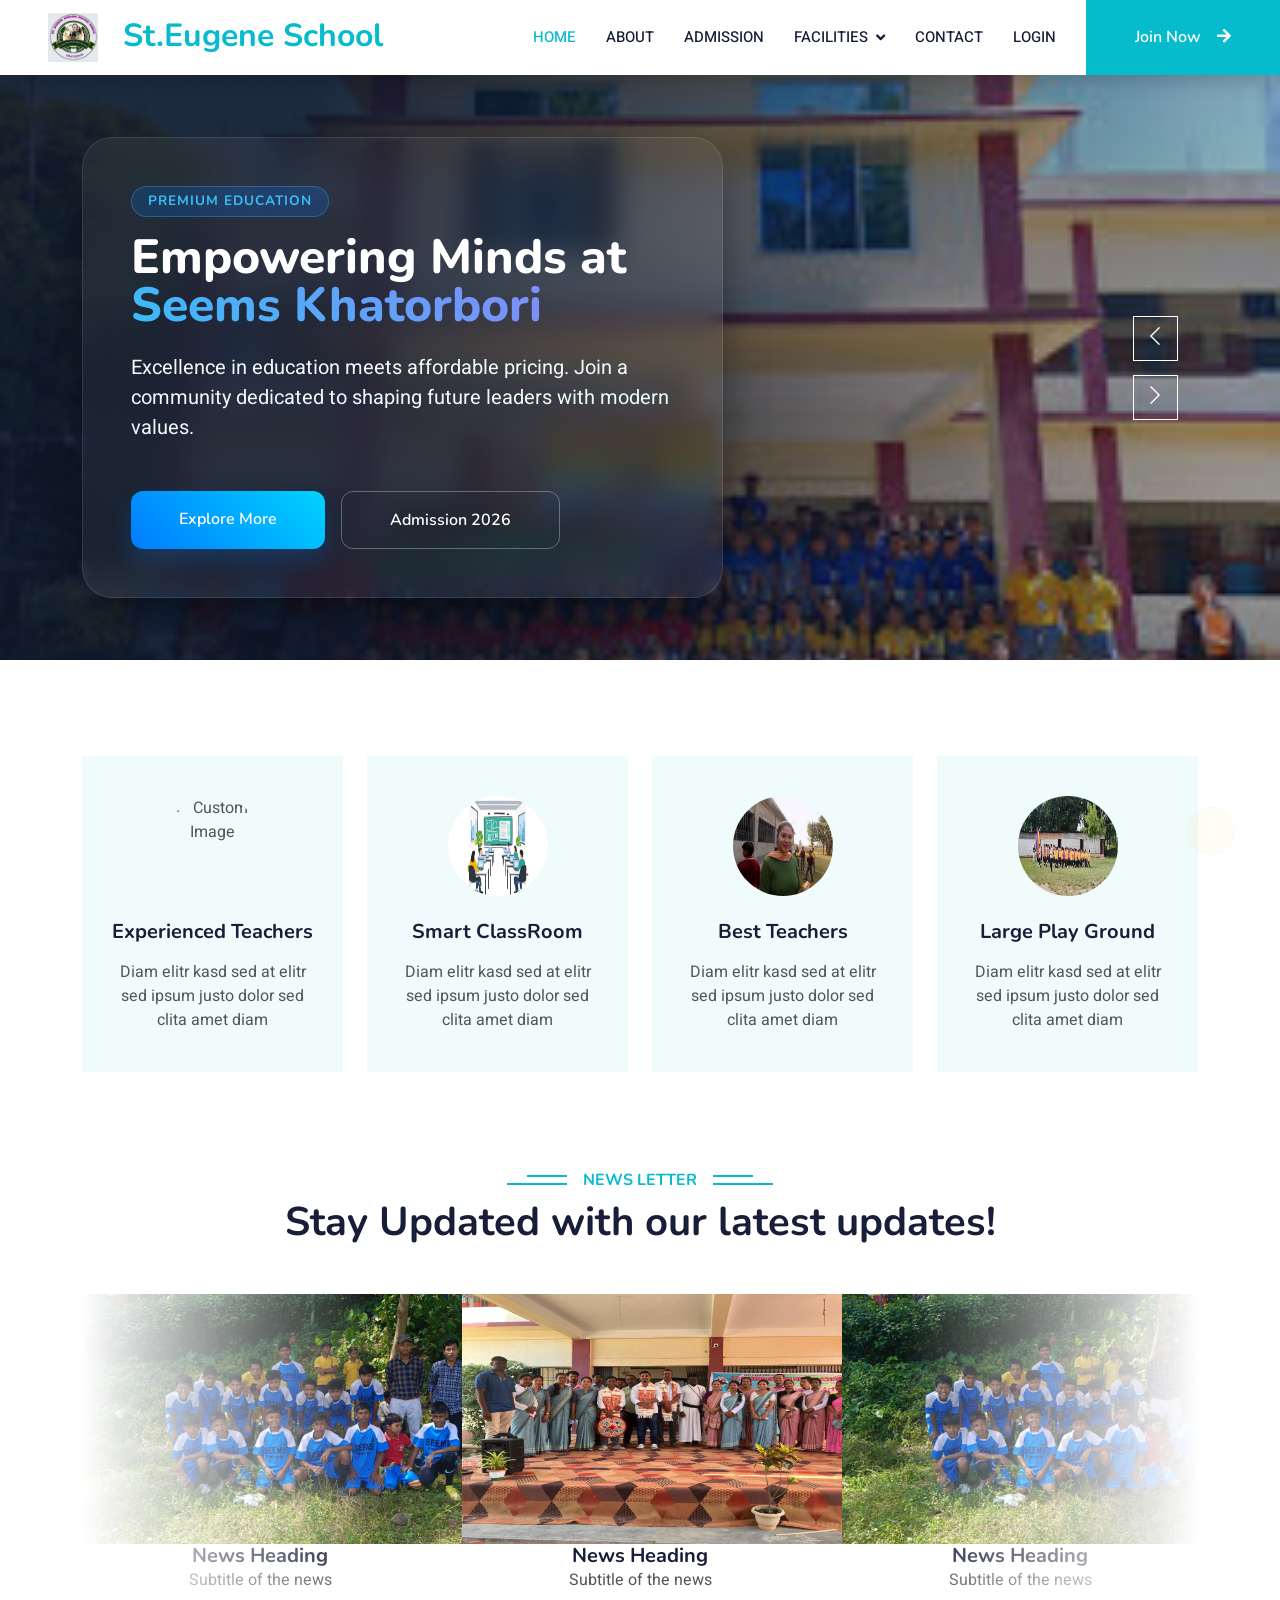
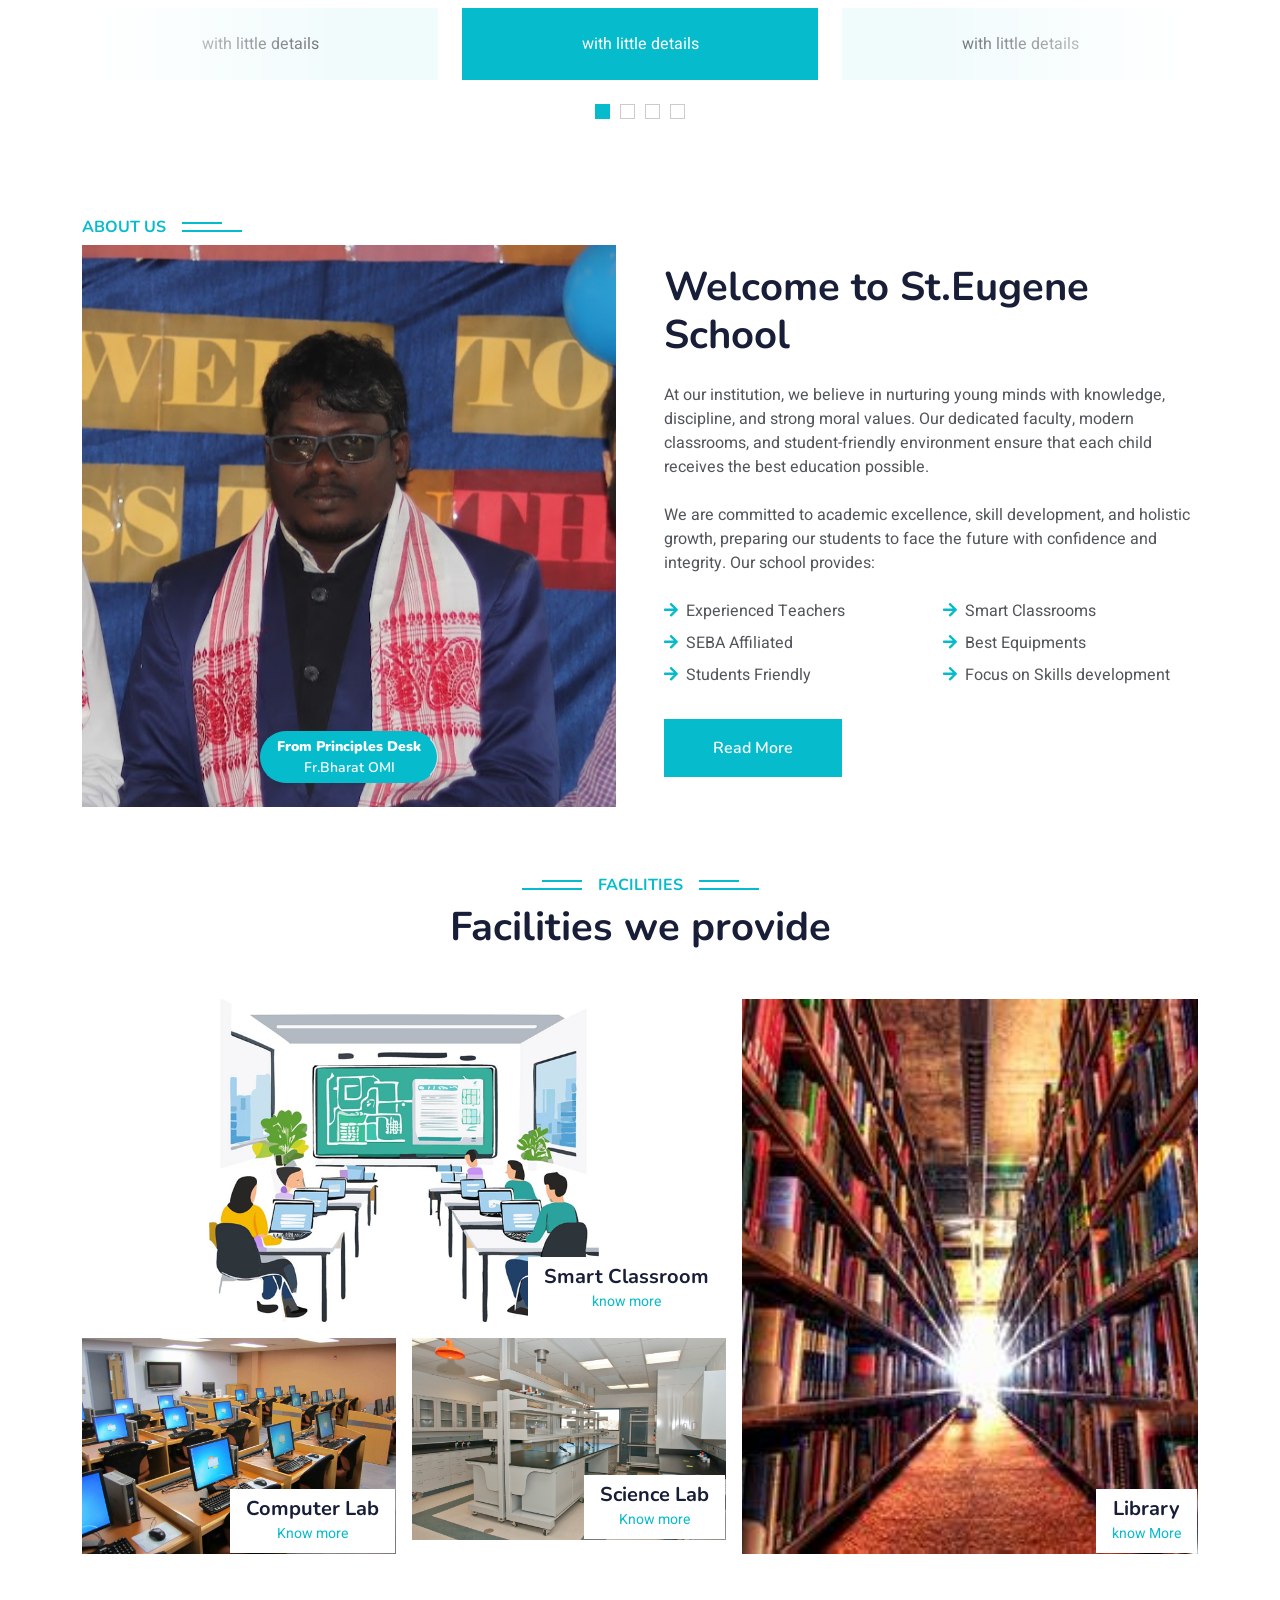
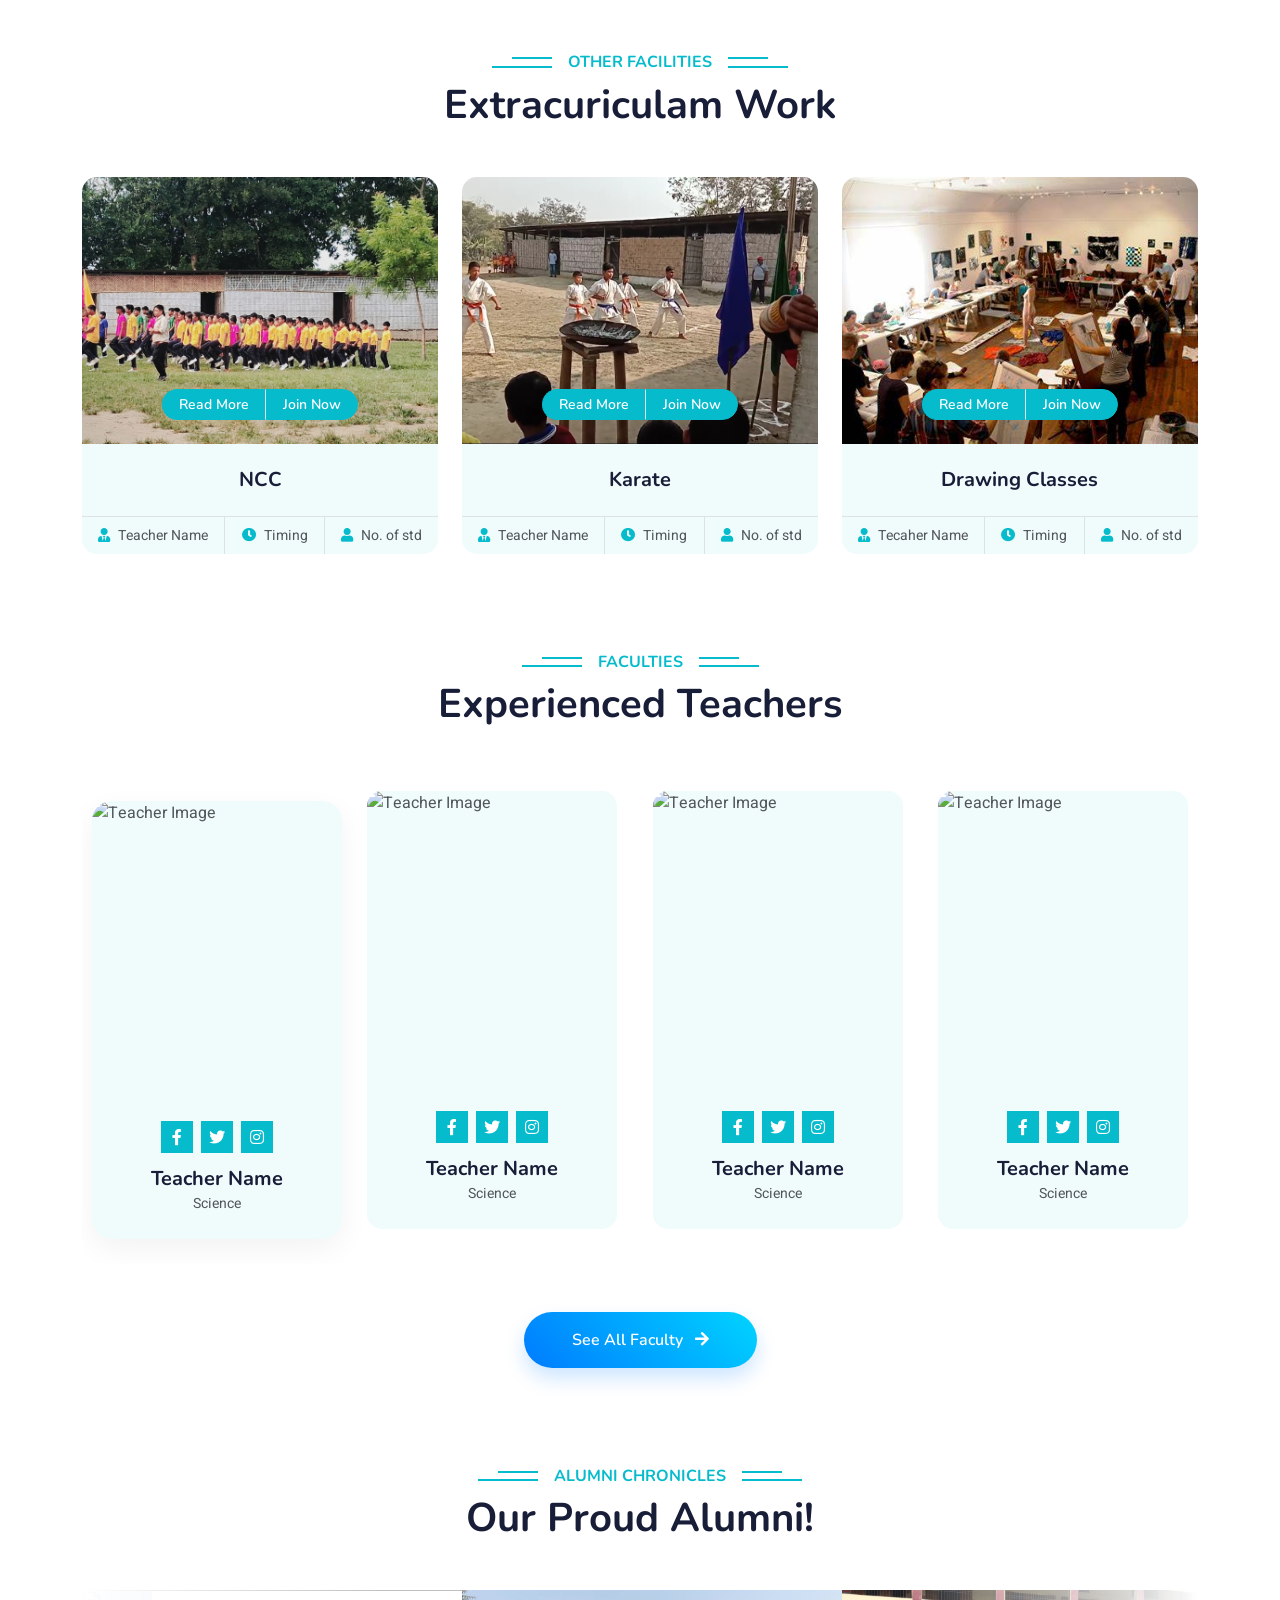
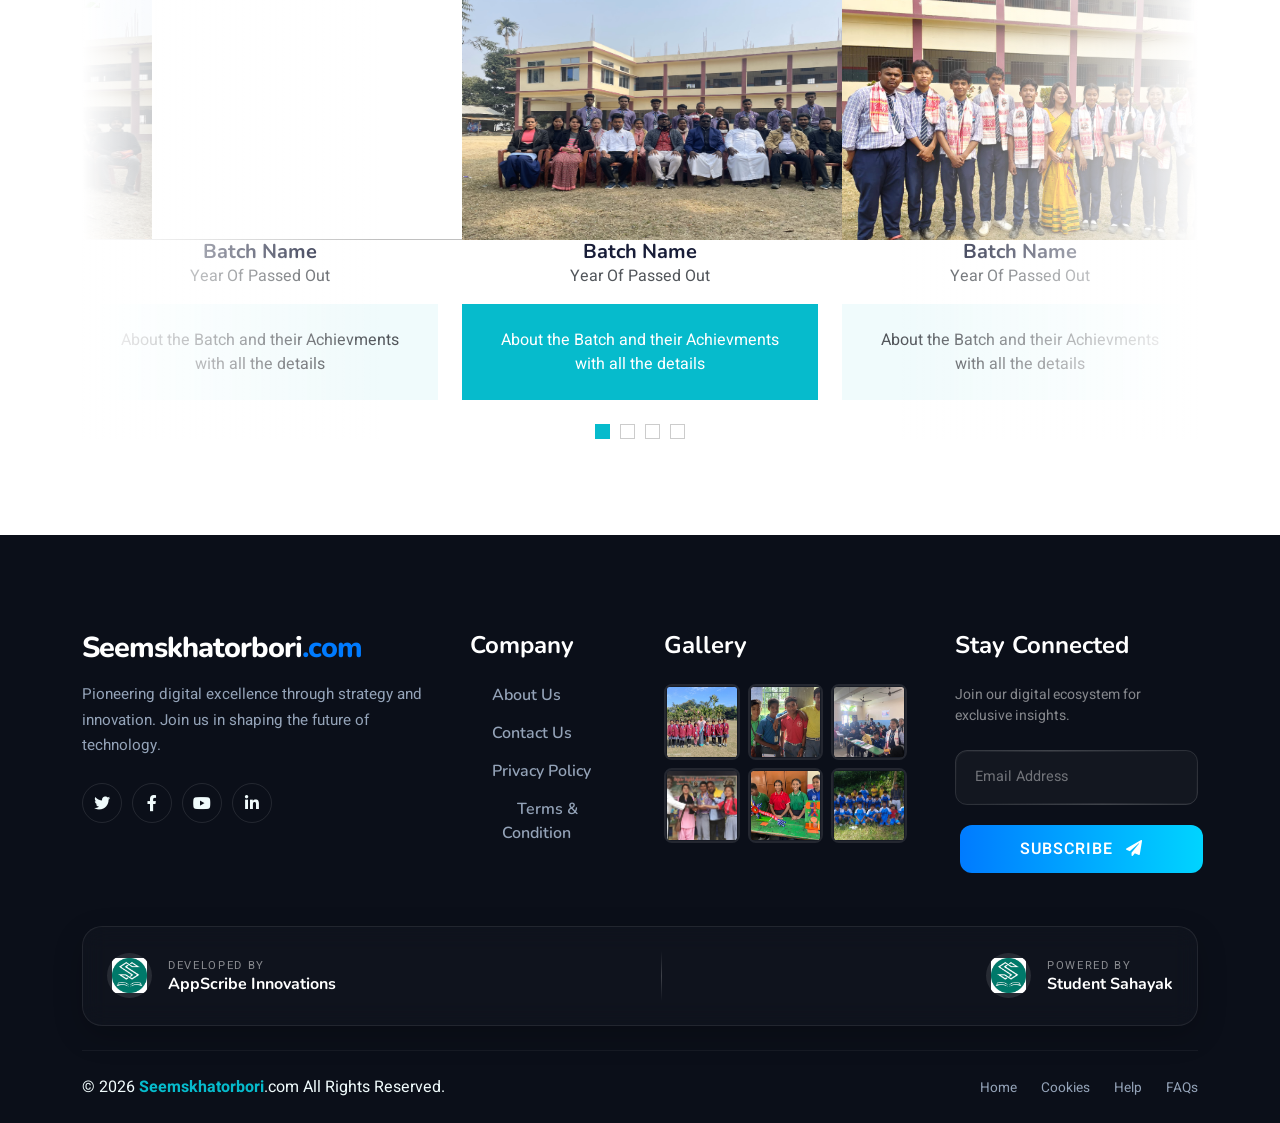
==== commit a994c1d5: "1st update" ====
--- a/index.html
+++ b/index.html
@@ -644,131 +644,131 @@
     
     <!-- footer -->
     <footer class="container-fluid bg-dark text-light footer pt-5 mt-5 wow fadeIn" data-wow-delay="0.1s">
-    <div class="container py-5">
-        <div class="row g-5">
-            <div class="col-lg-4 col-md-6">
-                <h4 class="text-white mb-3 footer-brand-title">Seemskhatorbori<span>.com</span></h4>
-                <p class="footer-desc">Pioneering digital excellence through strategy and innovation. Join us in shaping the future of technology.</p>
-                <div class="d-flex pt-2">
-                    <a class="btn btn-outline-light btn-social-modern" href=""><i class="fab fa-twitter"></i></a>
-                    <a class="btn btn-outline-light btn-social-modern" href=""><i class="fab fa-facebook-f"></i></a>
-                    <a class="btn btn-outline-light btn-social-modern" href=""><i class="fab fa-youtube"></i></a>
-                    <a class="btn btn-outline-light btn-social-modern" href=""><i class="fab fa-linkedin-in"></i></a>
-                </div>
-            </div>
-
-            <div class="col-lg-2 col-md-6">
-                <h4 class="text-white mb-3">Company</h4>
-                <a class="btn btn-link link-hover" href="./about.html">About Us</a>
-                <a class="btn btn-link link-hover" href="./contact.html">Contact Us</a>
-                <a class="btn btn-link link-hover" href="./privacyp.html">Privacy Policy</a>
-                <a class="btn btn-link link-hover" href="./t&c.html">Terms & Condition</a>
-            </div>
-
-            <div class="col-lg-3 col-md-6">
-                <h4 class="text-white mb-3">Gallery</h4>
-                <div class="row g-2 pt-2 footer-gallery">
-                    <div class="col-4">
-                        <div class="gallery-item">
-                            <img class="img-fluid" src="./img/Gallery1.jpg" alt="Gallery 1">
-                        </div>
-                    </div>
-                    <div class="col-4">
-                        <div class="gallery-item">
-                            <img class="img-fluid" src="./img/Gallery2.jpg" alt="Gallery 2">
-                        </div>
-                    </div>
-                    <div class="col-4">
-                        <div class="gallery-item">
-                            <img class="img-fluid" src="./img/Gallery3.jpg" alt="Gallery 3">
-                        </div>
-                    </div>
-                    <div class="col-4">
-                        <div class="gallery-item">
-                            <img class="img-fluid" src="./img/Gallery4.jpg" alt="Gallery 4">
-                        </div>
-                    </div>
-                    <div class="col-4">
-                        <div class="gallery-item">
-                            <img class="img-fluid" src="./img/Gallery5.jpg" alt="Gallery 5">
-                        </div>
-                    </div>
-                    <div class="col-4">
-                        <div class="gallery-item">
-                            <img class="img-fluid" src="./img/Gallery6.jpg" alt="Gallery 6">
-                        </div>
-                    </div>
-                </div>
-            </div>
-
-            <div class="col-lg-3 col-md-6">
-                <h4 class="text-white mb-4">Stay Connected</h4>
-                <p class="small text-white-50 mb-4">Join our digital ecosystem for exclusive insights.</p>
+        <div class="container py-5">
+            <div class="row g-5">
+                <div class="col-lg-4 col-md-6">
+                    <h4 class="text-white mb-3 footer-brand-title">Seemskhatorbori<span>.com</span></h4>
+                    <p class="footer-desc">Pioneering digital excellence through strategy and innovation. Join us in shaping the future of technology.</p>
+                    <div class="d-flex pt-2">
+                        <a class="btn btn-outline-light btn-social-modern" href=""><i class="fab fa-twitter"></i></a>
+                        <a class="btn btn-outline-light btn-social-modern" href=""><i class="fab fa-facebook-f"></i></a>
+                        <a class="btn btn-outline-light btn-social-modern" href=""><i class="fab fa-youtube"></i></a>
+                        <a class="btn btn-outline-light btn-social-modern" href=""><i class="fab fa-linkedin-in"></i></a>
+                    </div>
+                </div>
+
+                <div class="col-lg-2 col-md-6">
+                    <h4 class="text-white mb-3">Company</h4>
+                    <a class="btn btn-link link-hover" href="./about.html">About Us</a>
+                    <a class="btn btn-link link-hover" href="./contact.html">Contact Us</a>
+                    <a class="btn btn-link link-hover" href="./privacyp.html">Privacy Policy</a>
+                    <a class="btn btn-link link-hover" href="./t&c.html">Terms & Condition</a>
+                </div>
+
+                <div class="col-lg-3 col-md-6">
+                    <h4 class="text-white mb-3">Gallery</h4>
+                    <div class="row g-2 pt-2 footer-gallery">
+                        <div class="col-4">
+                            <div class="gallery-item">
+                                <img class="img-fluid" src="./img/Gallery1.jpg" alt="Gallery 1">
+                            </div>
+                        </div>
+                        <div class="col-4">
+                            <div class="gallery-item">
+                                <img class="img-fluid" src="./img/Gallery2.jpg" alt="Gallery 2">
+                            </div>
+                        </div>
+                        <div class="col-4">
+                            <div class="gallery-item">
+                                <img class="img-fluid" src="./img/Gallery3.jpg" alt="Gallery 3">
+                            </div>
+                        </div>
+                        <div class="col-4">
+                            <div class="gallery-item">
+                                <img class="img-fluid" src="./img/Gallery4.jpg" alt="Gallery 4">
+                            </div>
+                        </div>
+                        <div class="col-4">
+                            <div class="gallery-item">
+                                <img class="img-fluid" src="./img/Gallery5.jpg" alt="Gallery 5">
+                            </div>
+                        </div>
+                        <div class="col-4">
+                            <div class="gallery-item">
+                                <img class="img-fluid" src="./img/Gallery6.jpg" alt="Gallery 6">
+                            </div>
+                        </div>
+                    </div>
+                </div>
+
+                <div class="col-lg-3 col-md-6">
+                    <h4 class="text-white mb-4">Stay Connected</h4>
+                    <p class="small text-white-50 mb-4">Join our digital ecosystem for exclusive insights.</p>
+                    
+                    <div class="newsletter-wrapper">
+                        <form action="#" class="futuristic-form">
+                            <div class="input-group-modern">
+                                <input type="email" class="modern-input" placeholder=" " id="userEmail" required>
+                                <label for="userEmail" class="floating-label">Email Address</label>
+                                <div class="input-gradient-border"></div>
+                            </div>
+                            <button type="submit" class="btn-futuristic">
+                                <span>Subscribe</span>
+                                <i class="fas fa-paper-plane ms-2"></i>
+                            </button>
+                        </form>
+                    </div>
+                </div>
+            </div>
+        </div>
+
+        <div class="container pb-4">
+            <div class="attribution-glass-bar d-flex flex-wrap justify-content-center justify-content-md-between align-items-center p-4">
                 
-                <div class="newsletter-wrapper">
-                    <form action="#" class="futuristic-form">
-                        <div class="input-group-modern">
-                            <input type="email" class="modern-input" placeholder=" " id="userEmail" required>
-                            <label for="userEmail" class="floating-label">Email Address</label>
-                            <div class="input-gradient-border"></div>
-                        </div>
-                        <button type="submit" class="btn-futuristic">
-                            <span>Subscribe</span>
-                            <i class="fas fa-paper-plane ms-2"></i>
-                        </button>
-                    </form>
-                </div>
-            </div>
-        </div>
-    </div>
-
-    <div class="container pb-4">
-        <div class="attribution-glass-bar d-flex flex-wrap justify-content-center justify-content-md-between align-items-center p-4">
-            
-            <div class="attribution-item d-flex align-items-center">
-                <div class="brand-logo-small me-3">
-                    <img src="./img/brandlogo.png" alt="AppScribe Logo" class="img-fluid">
-                </div>
-                <div class="brand-text">
-                    <span class="text-white-50 small text-uppercase tracking-wider d-block">Developed By</span>
-                    <h6 class="text-white mb-0">AppScribe Innovations</h6>
-                </div>
-            </div>
-
-            <div class="power-divider d-none d-md-block"></div>
-
-            <div class="attribution-item d-flex align-items-center mt-3 mt-md-0">
-                <div class="brand-logo-small me-3">
-                    <img src="./img/brandlogo.png" alt="Student Sahayak Logo" class="img-fluid">
-                </div>
-                <div class="brand-text">
-                    <span class="text-white-50 small text-uppercase tracking-wider d-block">Powered By</span>
-                    <h6 class="text-white mb-0">Student Sahayak</h6>
-                </div>
-            </div>
-
-        </div>
-    </div>
-
-    <div class="container">
-        <div class="copyright-bottom py-4">
-            <div class="row align-items-center">
-                <div class="col-md-6 text-center text-md-start">
-                    <p class="mb-0">&copy; 2026 <a class="fw-bold text-primary" href="#">Seemskhatorbori</a>.com All Rights Reserved.</p>
-                </div>
-                <div class="col-md-6 text-center text-md-end mt-3 mt-md-0">
-                    <div class="footer-menu">
-                        <a href="#">Home</a>
-                        <a href="./cookies.html">Cookies</a>
-                        <a href="./help.html">Help</a>
-                        <a href="./faq.html">FAQs</a>
-                    </div>
-                </div>
-            </div>
-        </div>
-    </div>
-</footer>
-<!-- footer end -->
+                <div class="attribution-item d-flex align-items-center">
+                    <div class="brand-logo-small me-3">
+                        <img src="./img/brandlogo.png" alt="AppScribe Logo" class="img-fluid">
+                    </div>
+                    <div class="brand-text">
+                        <span class="text-white-50 small text-uppercase tracking-wider d-block">Developed By</span>
+                        <h6 class="text-white mb-0">AppScribe Innovations</h6>
+                    </div>
+                </div>
+
+                <div class="power-divider d-none d-md-block"></div>
+
+                <div class="attribution-item d-flex align-items-center mt-3 mt-md-0">
+                    <div class="brand-logo-small me-3">
+                        <img src="./img/brandlogo.png" alt="Student Sahayak Logo" class="img-fluid">
+                    </div>
+                    <div class="brand-text">
+                        <span class="text-white-50 small text-uppercase tracking-wider d-block">Powered By</span>
+                        <h6 class="text-white mb-0">Student Sahayak</h6>
+                    </div>
+                </div>
+
+            </div>
+        </div>
+
+        <div class="container">
+            <div class="copyright-bottom py-4">
+                <div class="row align-items-center">
+                    <div class="col-md-6 text-center text-md-start">
+                        <p class="mb-0">&copy; 2026 <a class="fw-bold text-primary" href="#">Seemskhatorbori</a>.com All Rights Reserved.</p>
+                    </div>
+                    <div class="col-md-6 text-center text-md-end mt-3 mt-md-0">
+                        <div class="footer-menu">
+                            <a href="#">Home</a>
+                            <a href="./cookies.html">Cookies</a>
+                            <a href="./help.html">Help</a>
+                            <a href="./faq.html">FAQs</a>
+                        </div>
+                    </div>
+                </div>
+            </div>
+        </div>
+    </footer>
+    <!-- footer end -->
 
     <!-- Back to Top -->
     <a href="#" class="btn btn-lg btn-primary btn-lg-square back-to-top"><i class="bi bi-arrow-up"></i></a>
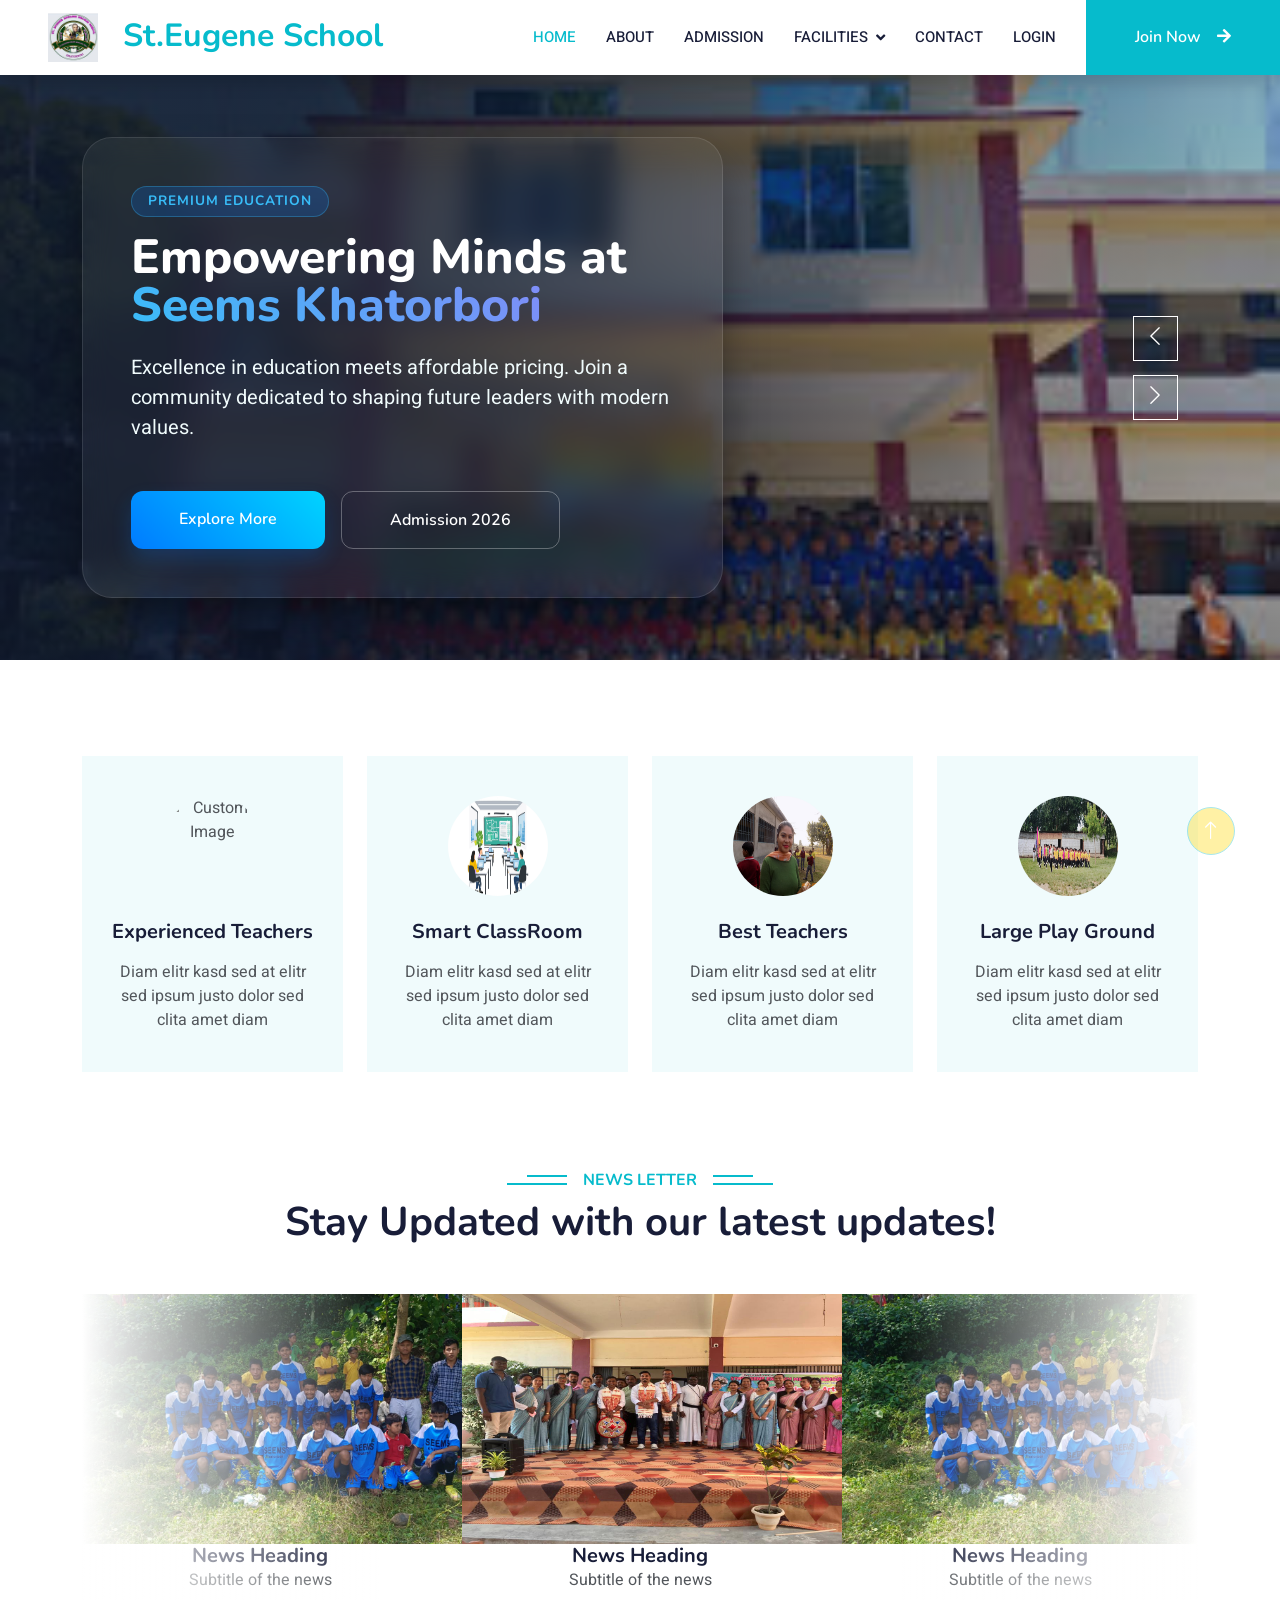
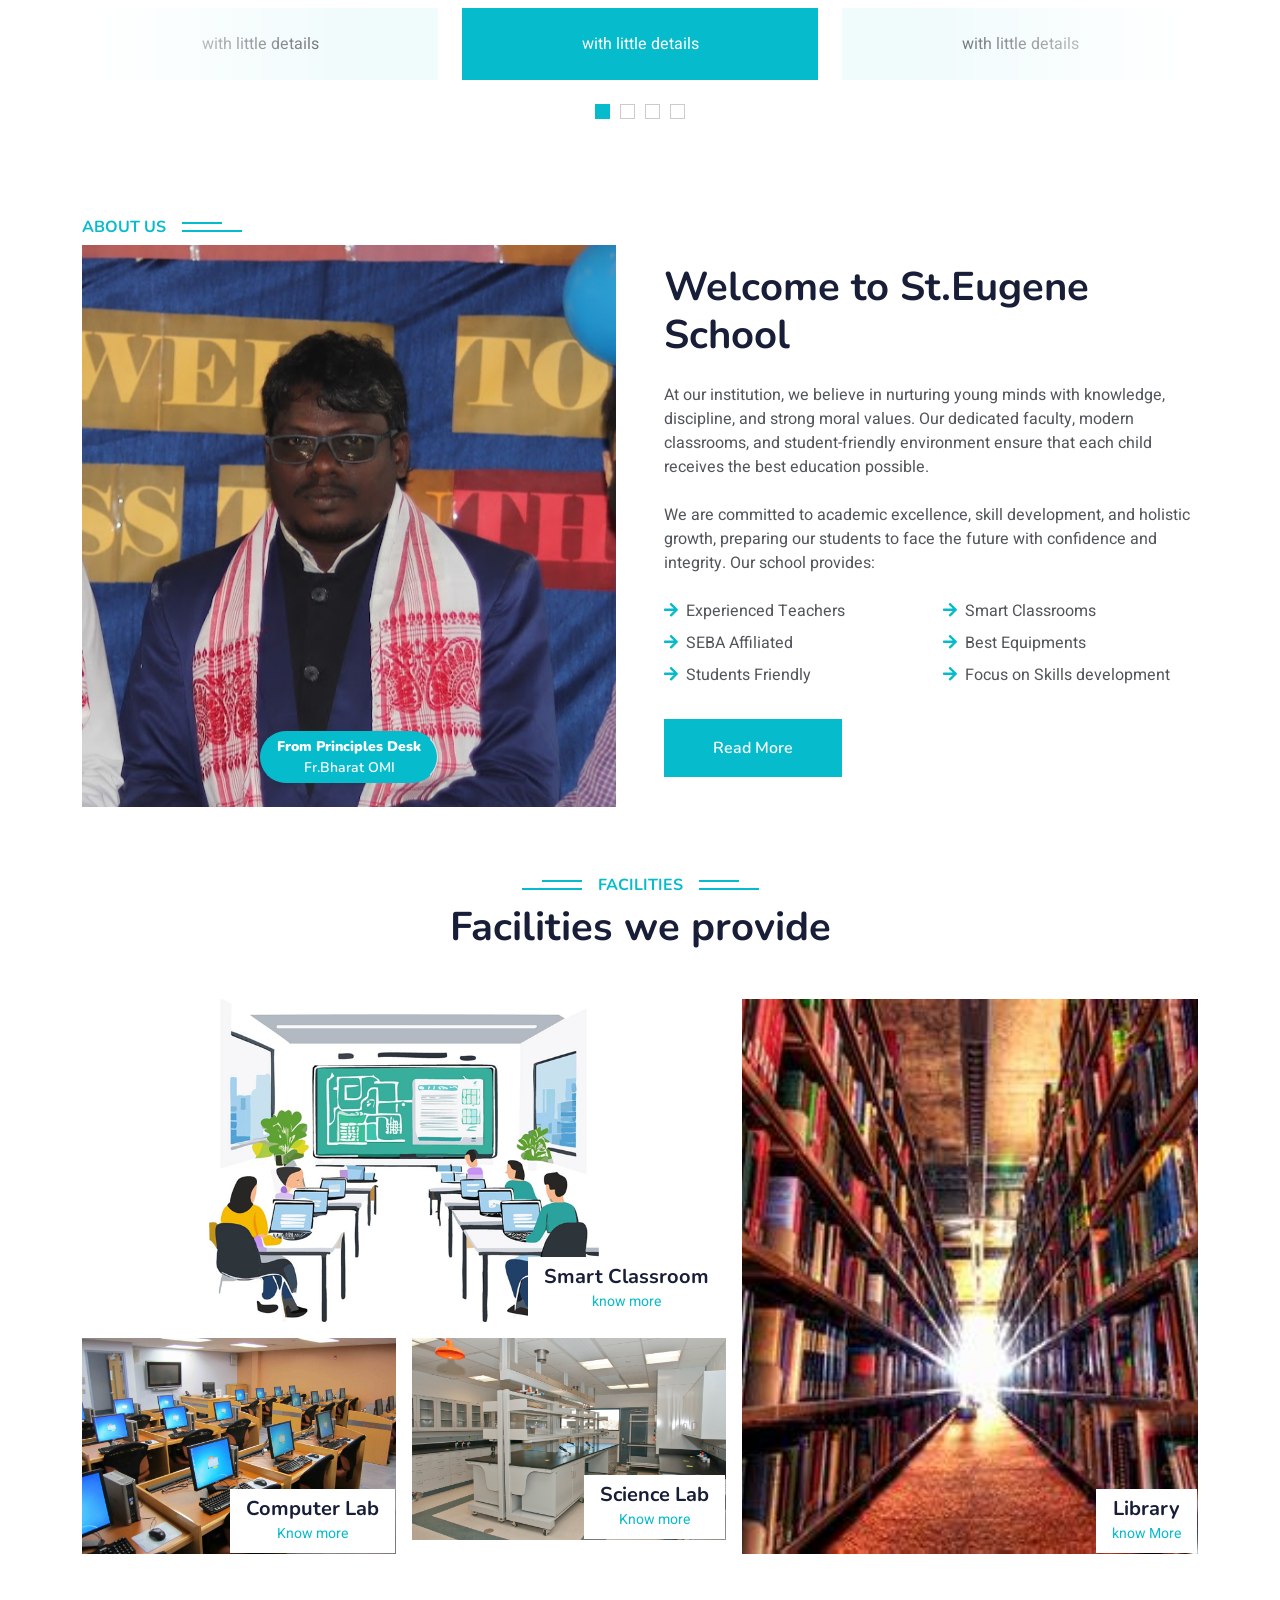
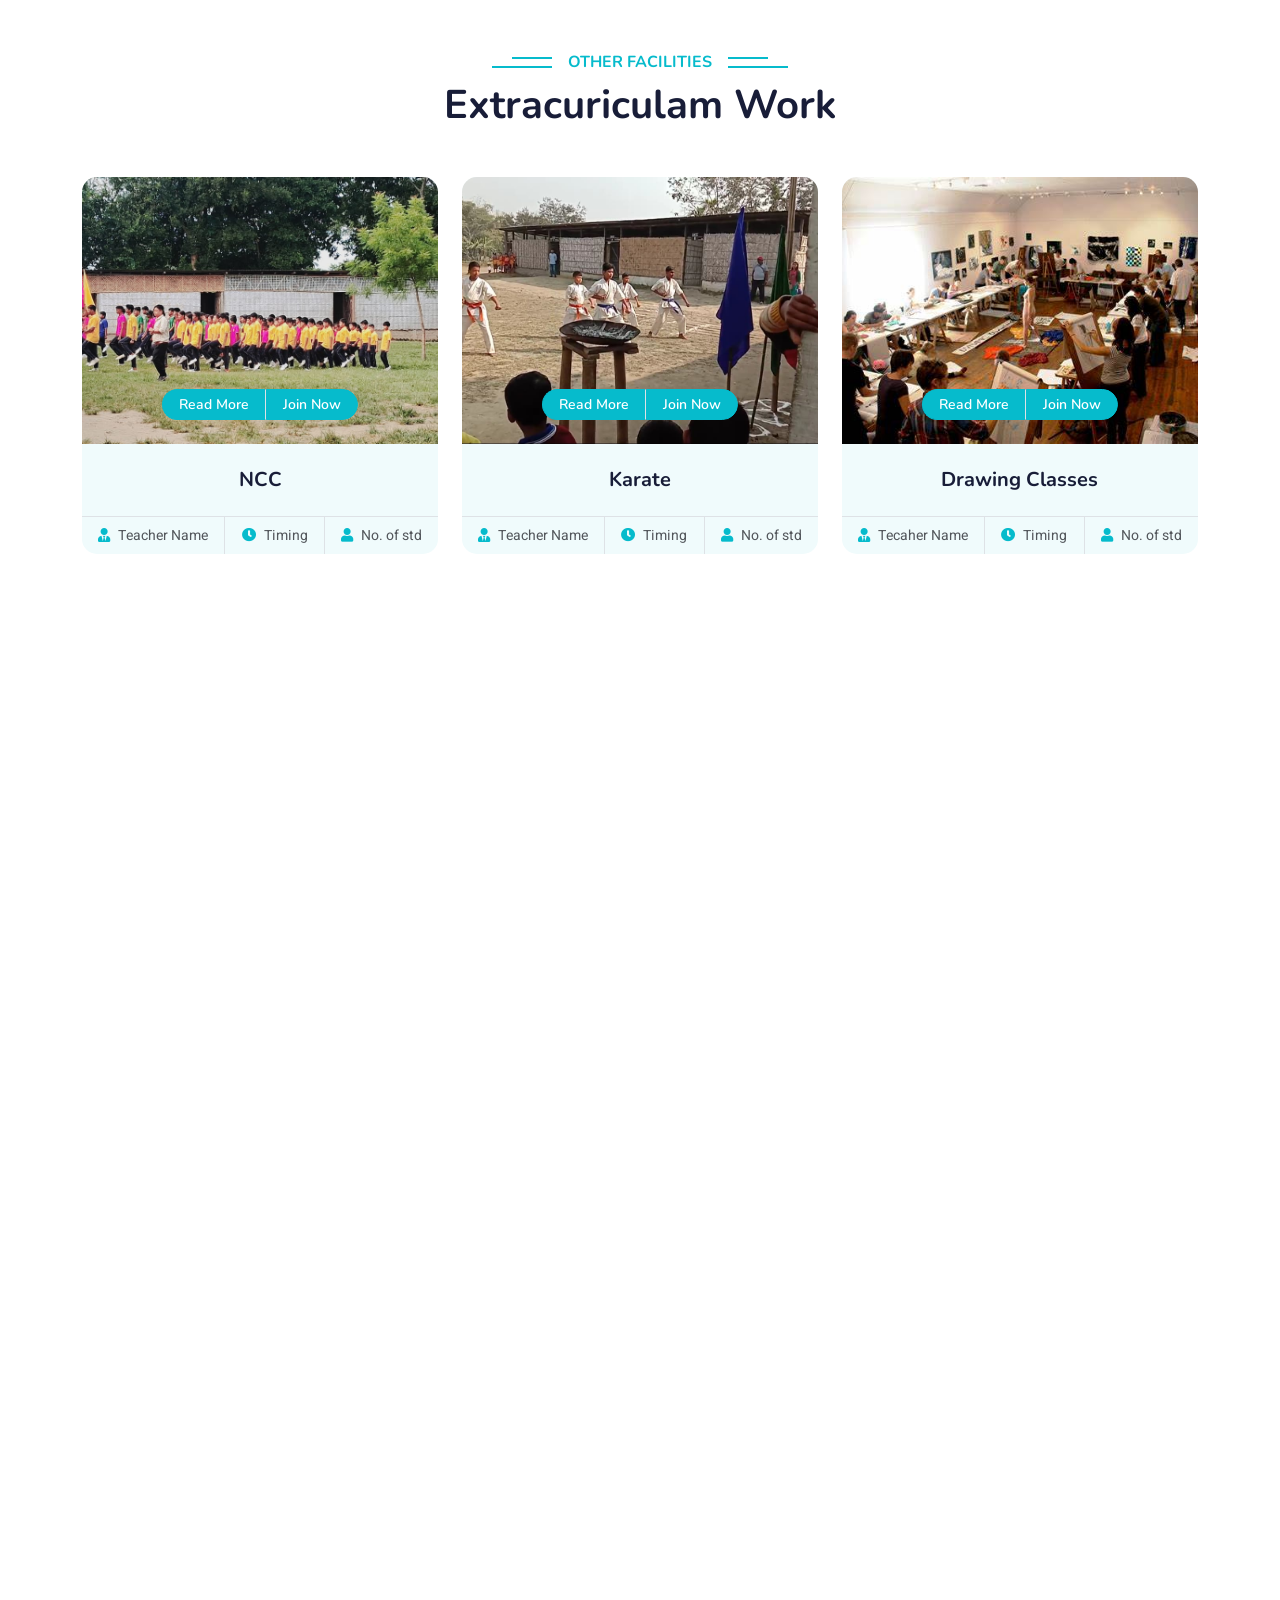
==== commit a41152bb: "x" ====
--- a/index.html
+++ b/index.html
@@ -727,7 +727,7 @@
                 
                 <div class="attribution-item d-flex align-items-center">
                     <div class="brand-logo-small me-3">
-                        <img src="./img/brandlogo.png" alt="AppScribe Logo" class="img-fluid">
+                        <img src="./img/Gemini_Generated_Image_n85of3n85of3n85o.png" alt="AppScribe Logo" class="img-fluid">
                     </div>
                     <div class="brand-text">
                         <span class="text-white-50 small text-uppercase tracking-wider d-block">Developed By</span>
--- a/css/footer.css
+++ b/css/footer.css
@@ -146,9 +146,9 @@
     background: rgba(255, 255, 255, 0.1); /* Subtle background if no logo exists yet */
     border-radius: 50px;
     display: flex;
-    align-items: center;
-    justify-content: center;
-    padding: 5px;
+    /* align-items: center; */
+    /* justify-content: center; */
+    /* padding: 5px;  */
     overflow: hidden;
     transition: 0.3s ease;
 }
@@ -156,7 +156,7 @@
 .brand-logo-small img {
     max-width: 100%;
     max-height: 100%;
-    object-fit: contain;
+    object-fit: cover;
 }
 
 /* Hover Effect for the entire item */
